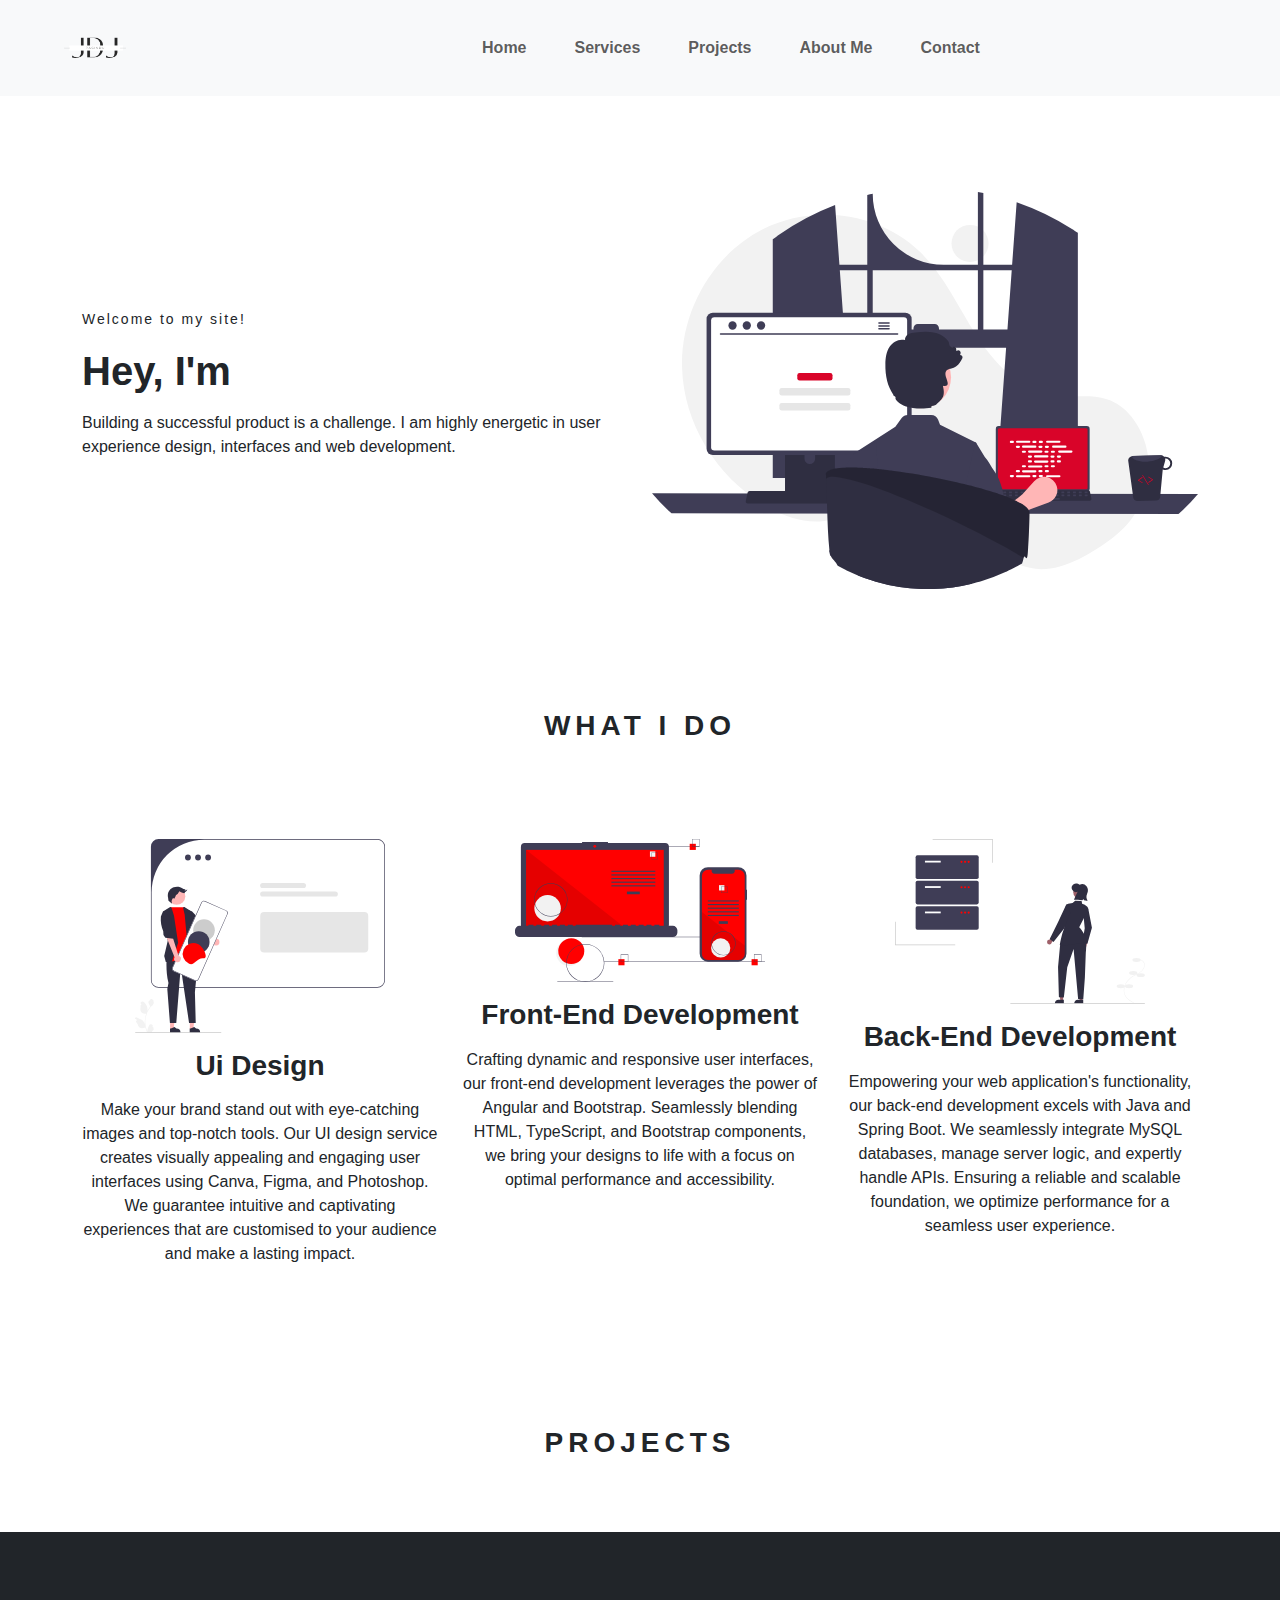
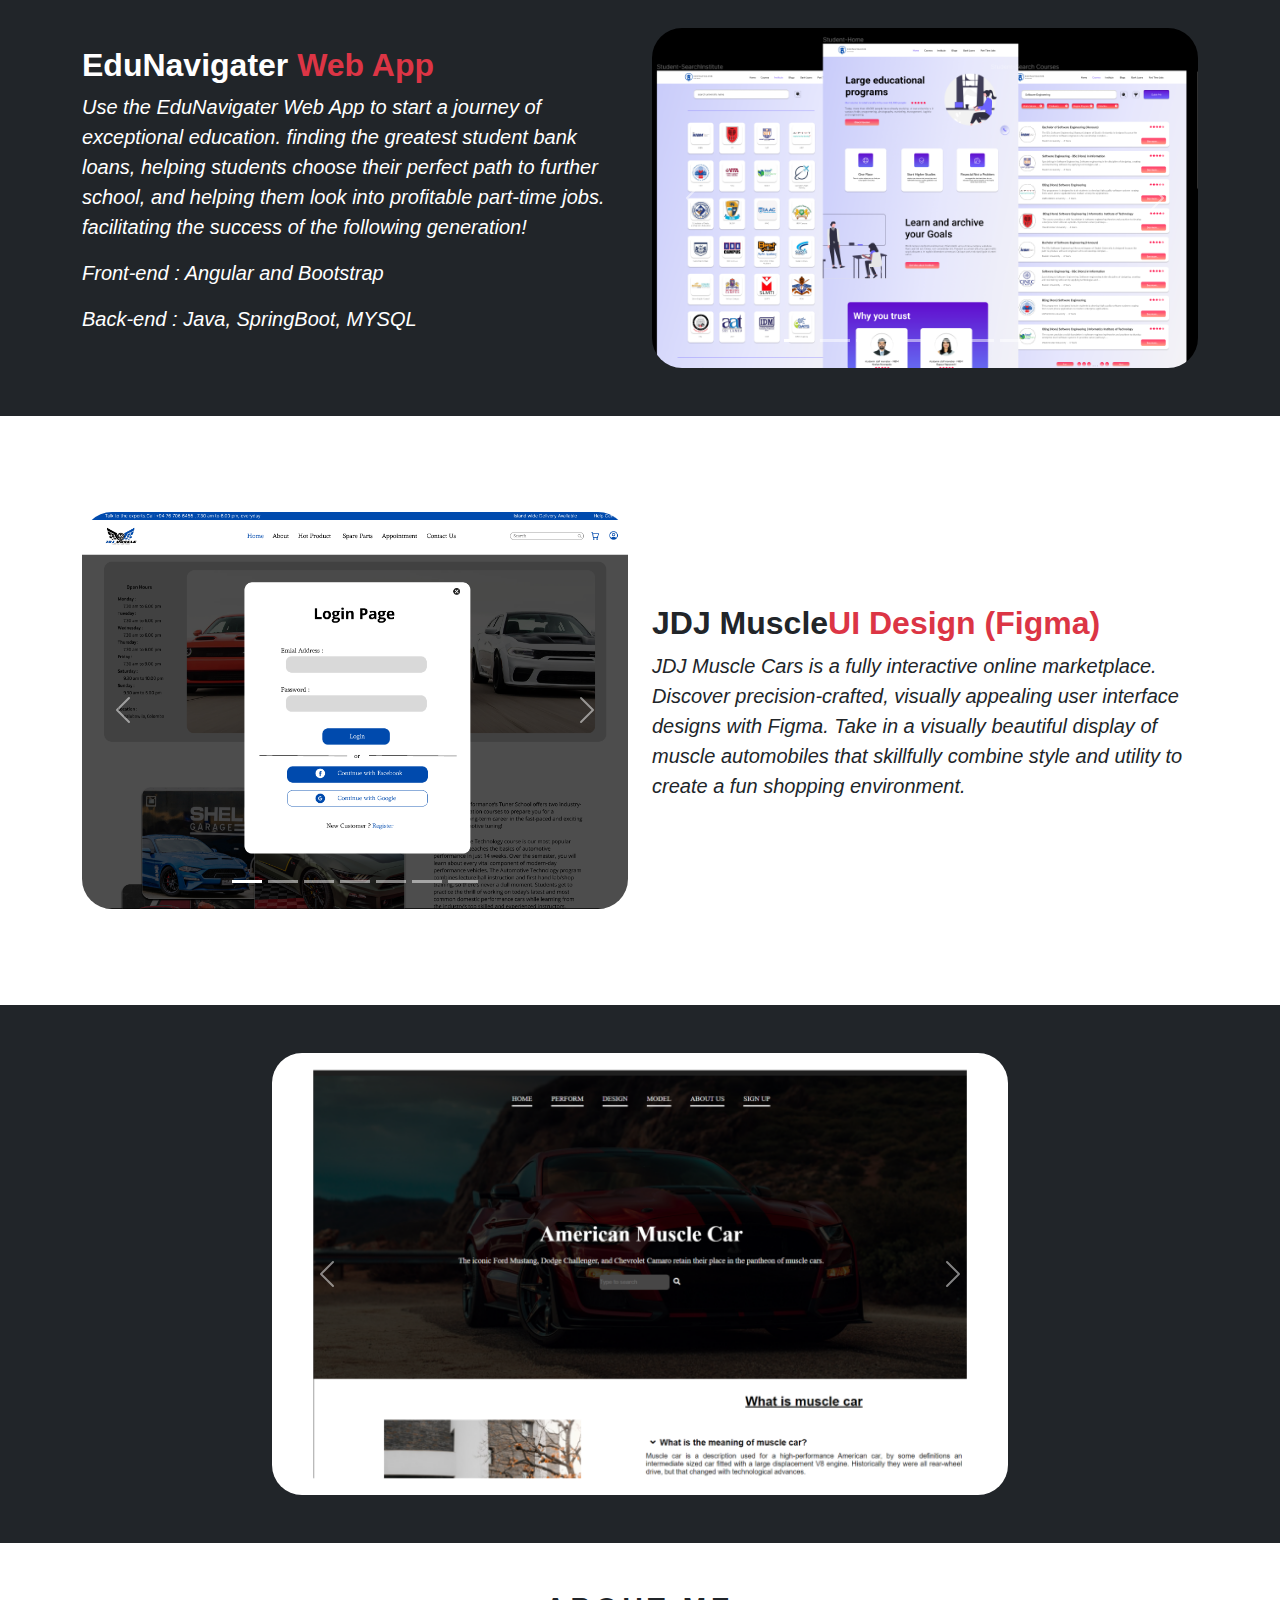
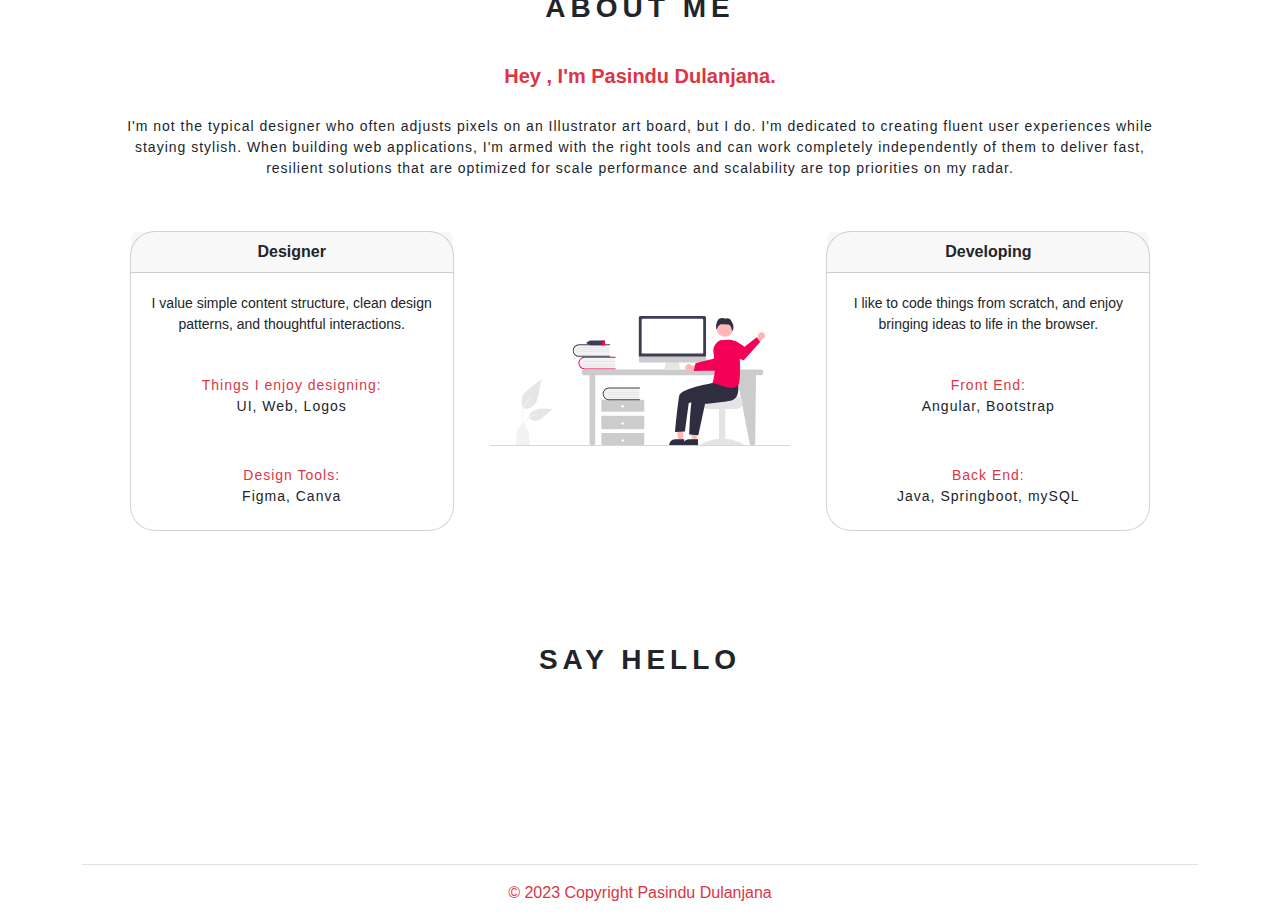
==== index.html @ f7eb2114 "New Update 2024" ====
<!DOCTYPE html>
<html lang="en">

<head>
    <meta charset="UTF-8">
    <meta name="viewport" content="width=device-width, initial-scale=1.0">
    <title>Pasindu JDJ</title>
    <link rel="shortcut icon" href="assets/images/logo.png" type="x-icon">

    <link rel="stylesheet" href="https://pro.fontawesome.com/releases/v5.10.0/css/all.css"
        integrity="sha384-AYmEC3Yw5cVb3ZcuHtOA93w35dYTsvhLPVnYs9eStHfGJvOvKxVfELGroGkvsg+p" crossorigin="anonymous" />
    <link rel="stylesheet" href="bootstrap/css/bootstrap.css">
    <link rel="stylesheet" href="bootstrap/css/font-awsome.css">
    <link rel="stylesheet" href="style.css">
    <script src="bootstrap/js/bootstrap.bundle.js" async></script>
    <link rel="preconnect" href="https://fonts.googleapis.com">
    <link rel="preconnect" href="https://fonts.gstatic.com" crossorigin>
    <link href="https://fonts.googleapis.com/css2?family=Maven+Pro:wght@400;700&display=swap" rel="stylesheet">
    <style>
        body {
            font-family: 'Maven', sans-serif;
        }
    </style>
</head>

<body>
    <!-- NavBar -->
    <nav class="navbar navbar-expand-lg bg-light sticky-top">
        <div class="container-fluid">
            <a class="navbar-brand" href="index.html"><img src="assets/images/logo (2).png" width="70px"
                    class="img-fluid mx-5"></a>
            <button class="navbar-toggler" type="button" data-bs-toggle="collapse" data-bs-target="#navbarNav"
                aria-controls="navbarNav" aria-expanded="false" aria-label="Toggle navigation">
                <span class="navbar-toggler-icon"></span>
            </button>
            <div class="collapse navbar-collapse" id="navbarNav">
                <ul class="navbar-nav mx-auto">
                    <li class="nav-item mx-3">
                        <a href="#home" class="nav-link fw-bold">Home</a>
                    </li>
                    <li class="nav-item mx-3">
                        <a href="#services" class="nav-link fw-bold">Services</a>
                    </li>
                    <li class="nav-item mx-3">
                        <a href="#projects" class="nav-link fw-bold">Projects</a>
                    </li>
                    <li class="nav-item mx-3">
                        <a href="#aboutme" class="nav-link fw-bold">About Me</a>
                    </li>
                    <li class="nav-item mx-3">
                        <a href="#contact" class="nav-link fw-bold">Contact</a>
                    </li>
                </ul>
            </div>
        </div>
    </nav>



    <!-- home -->
    <section class="d-flex align-items-center justify-content-center my-4" id="home">

        <div class="container mt-5">
            <div class="row">
                <div class="col-lg-6 col-md-4 d-flex align-items-center justify-content-center">
                    <div class="about-text">
                        <small class="small-text" style="letter-spacing: 2px;">Welcome to <span class="mobile-block">my
                                site!</span></small>
                        <h1 class="animated animated-text my-3">
                            <span class="mr-2 fw-bolder">Hey, I'm</span>
                            <div class="animated-info">
                                <span class="animated-item fw-bolder" style="letter-spacing: 4px;">Pasindu</span>
                                <span class="animated-item fw-bolder" style="letter-spacing: 4px;">Full - Stack</span>
                                <span class="animated-item fw-bolder" style="letter-spacing: 4px;">Developer</span>
                            </div>
                        </h1>
                        <p>Building a successful product is a challenge. I am highly energetic in user experience
                            design, interfaces and web development.
                        </p>
                    </div>
                </div>

                <div class="col-lg-6 col-md-4 my-4">
                    <div class="about-image svg">
                        <img src="assets/svg/programmer .svg" class="img-fluid" alt="svg image">
                    </div>
                </div>
            </div>
        </div>

    </section>

    <!-- Services -->
    <section class="d-flex align-items-center justify-content-center my-5" id="services">
        <div class="specials p-5" id="specials">
            <div class="container">
                <div class="grid">
                    <div class="row">
                        <div class="col-12 text-center">
                            <h3 class="fw-bold mb-4" style="letter-spacing: 5px;">WHAT I DO</h3>
                        </div>
                    </div>
                    <div class="row mt-5">
                        <div class="col-md-4 text-center my-4">
                            <img src="assets/svg/ui.svg" class="img-fluid" alt="svg image" width="250">
                            <p class="h3 dance-font fw-bold m-3">Ui Design</p>
                            <p class="text-sm ">Make your brand stand out with eye-catching images and top-notch tools.
                                Our UI design service creates visually appealing and engaging user interfaces using
                                Canva, Figma, and Photoshop. We guarantee intuitive and captivating experiences that are
                                customised to your audience and make a lasting impact.</p>
                        </div>
                        <div class="col-md-4 text-center my-4">
                            <img src="assets/svg/front-end.svg" class="img-fluid" alt="svg image" width="250">
                            <p class="h3 dance-font fw-bold m-3">Front-End Development</p>
                            <p class="text-sm ">Crafting dynamic and responsive user interfaces, our front-end
                                development leverages the power of Angular and Bootstrap. Seamlessly blending HTML,
                                TypeScript, and Bootstrap components, we bring your designs to life with a focus on
                                optimal performance and accessibility.</p>
                        </div>
                        <div class="col-md-4 text-center my-4">
                            <img src="assets/svg/back-end.svg" class="img-fluid" alt="svg image" width="250">
                            <p class="h3 dance-font fw-bold m-3">Back-End Development</p>
                            <p class="text-sm ">Empowering your web application's functionality, our back-end
                                development excels with Java and Spring Boot. We seamlessly integrate MySQL databases,
                                manage server logic, and expertly handle APIs. Ensuring a reliable and scalable
                                foundation, we optimize performance for a seamless user experience.</p>
                        </div>
                    </div>
                </div>
            </div>
        </div>
    </section>

    <!-- Project -->
    <section id="projects">
        <div class="row">s
            <div class="col-12 text-center">
                <h3 class="fw-bold mb-4" style="letter-spacing: 5px;">PROJECTS</h3>
            </div>
        </div>

        <div class="menu-1 bg-dark mt-5 p-5" id="menus">
            <div class="container">
                <div class="grid">
                    <div class="row text-white align-items-center mt-5">
                        <div class="col-md-6">
                            <p class="h2 dance-font fw-bold">EduNavigater <span class="text-danger">Web App</span></p>
                            <p class="lead fst-italic">Use the EduNavigater Web App to start a journey of exceptional
                                education. finding the greatest student bank loans, helping students choose their
                                perfect path to further school, and helping them look into profitable part-time jobs.
                                facilitating the success of the following generation!</p>
                            <p class="lead fst-italic">Front-end : Angular and Bootstrap</p>
                            <p class="lead fst-italic">Back-end : Java, SpringBoot, MYSQL</p>
                        </div>
                        <div class="col-md-6">
                            <div id="carouselExampleIndicators-p" class="carousel slide">
                                <div class="carousel-indicators">
                                    <button type="button" data-bs-target="#carouselExampleIndicators-p"
                                        data-bs-slide-to="0" class="active" aria-current="true"
                                        aria-label="Slide 1"></button>
                                    <button type="button" data-bs-target="#carouselExampleIndicators-p"
                                        data-bs-slide-to="1" aria-label="Slide 2"></button>
                                    <button type="button" data-bs-target="#carouselExampleIndicators-p"
                                        data-bs-slide-to="2" aria-label="Slide 3"></button>
                                    <button type="button" data-bs-target="#carouselExampleIndicators-p"
                                        data-bs-slide-to="3" aria-label="Slide 4"></button>
                                    <button type="button" data-bs-target="#carouselExampleIndicators-p"
                                        data-bs-slide-to="4" aria-label="Slide 5"></button>
                                    <button type="button" data-bs-target="#carouselExampleIndicators-p"
                                        data-bs-slide-to="5" aria-label="Slide 6"></button>
                                    <button type="button" data-bs-target="#carouselExampleIndicators-p"
                                        data-bs-slide-to="6" aria-label="Slide 7"></button>
                                    <button type="button" data-bs-target="#carouselExampleIndicators-p"
                                        data-bs-slide-to="7" aria-label="Slide 8"></button>
                                </div>
                                <div class="carousel-inner">
                                    <div class="carousel-item active">
                                        <img src="assets/images/p1-01.png" class="d-block w-100" alt="project 01 image">
                                    </div>
                                    <div class="carousel-item">
                                        <img src="assets/images/p1-02.png" class="d-block w-100" alt="project 01 image">
                                    </div>
                                    <div class="carousel-item">
                                        <img src="assets/images/p1-03.png" class="d-block w-100" alt="project 01 image">
                                    </div>
                                    <div class="carousel-item">
                                        <img src="assets/images/p1-04.png" class="d-block w-100" alt="project 01 image">
                                    </div>
                                    <div class="carousel-item">
                                        <img src="assets/images/p1-05.png" class="d-block w-100" alt="project 01 image">
                                    </div>
                                    <div class="carousel-item">
                                        <img src="assets/images/p1-06.png" class="d-block w-100" alt="project 01 image">
                                    </div>
                                    <div class="carousel-item">
                                        <img src="assets/images/p1-07.png" class="d-block w-100" alt="project 01 image">
                                    </div>
                                    <div class="carousel-item">
                                        <img src="assets/images/p1-08.png" class="d-block w-100" alt="project 01 image">
                                    </div>
                                </div>
                                <button class="carousel-control-prev" type="button"
                                    data-bs-target="#carouselExampleIndicators-p" data-bs-slide="prev">
                                    <span class="carousel-control-prev-icon" aria-hidden="true"></span>
                                    <span class="visually-hidden">Previous</span>
                                </button>
                                <button class="carousel-control-next" type="button"
                                    data-bs-target="#carouselExampleIndicators-p" data-bs-slide="next">
                                    <span class="carousel-control-next-icon" aria-hidden="true"></span>
                                    <span class="visually-hidden">Next</span>
                                </button>
                            </div>
                        </div>
                    </div>
                </div>
            </div>
        </div>

        <div class="menu-2 bg-white p-5">
            <div class="container">
                <div class="grid">
                    <div class="row align-items-center">
                        <div class="col-md-6 my-5">
                            <div id="carouselExampleIndicators-f" class="carousel slide">
                                <div class="carousel-indicators">
                                    <button type="button" data-bs-target="#carouselExampleIndicators-f"
                                        data-bs-slide-to="0" class="active" aria-current="true"
                                        aria-label="Slide 1"></button>
                                    <button type="button" data-bs-target="#carouselExampleIndicators-f"
                                        data-bs-slide-to="1" aria-label="Slide 2"></button>
                                    <button type="button" data-bs-target="#carouselExampleIndicators-f"
                                        data-bs-slide-to="2" aria-label="Slide 3"></button>
                                    <button type="button" data-bs-target="#carouselExampleIndicators-f"
                                        data-bs-slide-to="3" aria-label="Slide 4"></button>
                                    <button type="button" data-bs-target="#carouselExampleIndicators-f"
                                        data-bs-slide-to="4" aria-label="Slide 5"></button>
                                    <button type="button" data-bs-target="#carouselExampleIndicators-f"
                                        data-bs-slide-to="5" aria-label="Slide 6"></button>
                                    <button type="button" data-bs-target="#carouselExampleIndicators-f"
                                        data-bs-slide-to="6" aria-label="Slide 7"></button>
                                </div>
                                <div class="carousel-inner">
                                    <div class="carousel-item active">
                                        <img src="assets/images/F1-01.png" class="d-block w-100" alt="project 02 image">
                                    </div>
                                    <div class="carousel-item">
                                        <img src="assets/images/F1-02.png" class="d-block w-100" alt="project 02 image">
                                    </div>
                                    <div class="carousel-item">
                                        <img src="assets/images/F1-03.png" class="d-block w-100" alt="project 02 image">
                                    </div>
                                    <div class="carousel-item">
                                        <img src="assets/images/F1-04.png" class="d-block w-100" alt="project 02 image">
                                    </div>
                                    <div class="carousel-item">
                                        <img src="assets/images/F1-05.png" class="d-block w-100" alt="project 02 image">
                                    </div>
                                    <div class="carousel-item">
                                        <img src="assets/images/F1-06.png" class="d-block w-100" alt="project 02 image">
                                    </div>
                                    <div class="carousel-item">
                                        <img src="assets/images/F1-07.png" class="d-block w-100" alt="project 02 image">
                                    </div>
                                </div>
                                <button class="carousel-control-prev" type="button"
                                    data-bs-target="#carouselExampleIndicators-f" data-bs-slide="prev">
                                    <span class="carousel-control-prev-icon" aria-hidden="true"></span>
                                    <span class="visually-hidden">Previous</span>
                                </button>
                                <button class="carousel-control-next" type="button"
                                    data-bs-target="#carouselExampleIndicators-f" data-bs-slide="next">
                                    <span class="carousel-control-next-icon" aria-hidden="true"></span>
                                    <span class="visually-hidden">Next</span>
                                </button>
                            </div>
                        </div>
                        <div class="col-md-6">
                            <p class="h2 dance-font fw-bold">JDJ Muscle<span class="text-danger">UI Design
                                    (Figma)</span></p>
                            <p class="lead fst-italic">JDJ Muscle Cars is a fully interactive online marketplace.
                                Discover precision-crafted, visually appealing user interface designs with Figma. Take
                                in a visually beautiful display of muscle automobiles that skillfully combine style and
                                utility to create a fun shopping environment.</p>
                        </div>
                    </div>
                </div>
            </div>
        </div>

        <div class="menu-3 bg-dark p-5">
            <div class="container">
                <div class="grid">
                    <div class="row text-white align-items-center">
                        <div class="col-md-8 mx-auto">
                            <div id="carouselExampleCaptions" class="carousel slide">
                                <div class="carousel-indicators">
                                    <button type="button" data-bs-target="#carouselExampleCaptions" data-bs-slide-to="0"
                                        class="active" aria-current="true" aria-label="Slide 1"></button>
                                    <button type="button" data-bs-target="#carouselExampleCaptions" data-bs-slide-to="1"
                                        aria-label="Slide 2"></button>
                                    <button type="button" data-bs-target="#carouselExampleCaptions" data-bs-slide-to="2"
                                        aria-label="Slide 3"></button>
                                </div>
                                <div class="carousel-inner">
                                    <div class="carousel-item active">
                                        <img src="assets/images/OP-01.png" class="d-block w-100" alt="SampleProject">
                                    </div>
                                    <div class="carousel-item">
                                        <img src="assets/images/OP-02.png" class="d-block w-100" alt="SampleProject">
                                    </div>
                                    <div class="carousel-item">
                                        <img src="assets/images/OP-03.png" class="d-block w-100" alt="SampleProject">
                                    </div>
                                </div>
                                <button class="carousel-control-prev" type="button"
                                    data-bs-target="#carouselExampleCaptions" data-bs-slide="prev">
                                    <span class="carousel-control-prev-icon" aria-hidden="true"></span>
                                    <span class="visually-hidden">Previous</span>
                                </button>
                                <button class="carousel-control-next" type="button"
                                    data-bs-target="#carouselExampleCaptions" data-bs-slide="next">
                                    <span class="carousel-control-next-icon" aria-hidden="true"></span>
                                    <span class="visually-hidden">Next</span>
                                </button>
                            </div>
                        </div>
                    </div>
                </div>
            </div>
        </div>
    </section>

    <!-- About me -->
    <section class="col-12 py-5 d-lg-flex justify-content-center align-items-center " id="aboutme">
        <div class="container">
            <div class="col-12 text-center">
                <h3 class="fw-bolder" style="letter-spacing: 5px;">ABOUT ME </h3>
            </div>
            <div class="row ">
                <div class="col-lg-11 text-center mx-auto col-12">
                    <div class="row mt-4">
                        <p class="h5 fw-bold mt-2 text-danger">Hey , I'm Pasindu Dulanjana.</p>
                    </div>
                    <div class="row mt-3">
                        <p class="form-control-sm text-left" style="letter-spacing: 1px;">I'm not the typical designer who often adjusts pixels on an
                            Illustrator art board, but I do. I'm dedicated to creating fluent user experiences while
                            staying stylish. When building web applications, I'm armed with the right tools and can work
                            completely independently of them to deliver fast, resilient solutions that are optimized for
                            scale performance and scalability are top priorities on my radar.</p>
                    </div>
                    <div class="row mt-3">

                        <!-- FIRST CARD -->
                        <div class="col-md-4 my-3">
                            <div class="card" style="border-radius: 25px; height: 300px;">
                                <div class="card-header fw-bold">Designer</div>
                                <p class="sub-title form-control-sm mt-3">I value simple content structure, clean design
                                    patterns, and thoughtful interactions.</p>
                                <div class="card-body">
                                    <p class="card-text form-control-sm" style="letter-spacing: 1px;"><span
                                            class="text-danger" style="letter-spacing: 1px;">Things I enjoy
                                            designing:</span><br>UI, Web, Logos</p>
                                    <br>
                                    <p class="card-text form-control-sm" style="letter-spacing: 1px;"><span
                                            class="text-danger" style="letter-spacing: 1px;">Design Tools:
                                        </span><br>Figma, Canva</p>
                                </div>
                            </div>
                        </div>

                        <!-- SECOND CARD -->
                        <div class="col-md-4 my-3">
                            <div class="box">
                                <img src="assets/svg/Hello.svg" alt="" style="width: 300px; height: 300px;">
                            </div>
                        </div>

                        <!-- THIRD CARD -->
                        <div class="col-md-4 my-3">
                            <div class="card" style="border-radius: 25px; height: 300px;">
                                <div class="card-header fw-bold">Developing</div>
                                <p class="sub-title form-control-sm  mt-3">I like to code things from scratch, and enjoy
                                    bringing ideas to life in the browser.</p>
                                <div class="card-body">
                                    <p class="card-text form-control-sm" style="letter-spacing: 1px;"><span
                                            class="text-danger" style="letter-spacing: 1px;">Front End:</span>
                                        <br>Angular, Bootstrap
                                    </p>
                                    <br>
                                    <p class="card-text form-control-sm" style="letter-spacing: 1px;"><span
                                            class="text-danger" style="letter-spacing: 1px;">Back End: </span><br>
                                        Java, Springboot, mySQL</p>
                                </div>

                            </div>
                        </div>

                    </div>
                </div>
            </div>
        </div>

    </section>

    <!-- Contact US -->
    <section id="contact">
        <div class="container">
            <div class="grid m-5">
                <div class="row">
                    <div class="col-12 text-center">
                        <h3 class="fw-bolder" style="letter-spacing: 5px;">SAY HELLO </h3>
                    </div>
                </div>
                <section class="mt-5">
                    <div class="d-flex justify-content-around">
                        <a class="btn btn-link btn-floating btn-lg text-dark m-1"
                            href="https://www.instagram.com/j_d_j_pasindu" role="button" data-mdb-ripple-color="dark"><i
                                class="fab fa-instagram fa-2x"></i></a>
                        <a class="btn btn-link btn-floating btn-lg text-dark m-1" href="https://github.com/pasinduJDJ"
                            role="button" data-mdb-ripple-color="dark"><i class="fab fa-github fa-2x"></i></a>
                        <a class="btn btn-link btn-floating btn-lg text-dark m-1"
                            href="https://www.linkedin.com/in/pasindu-dulanajan-5543b81a3/" role="button"
                            data-mdb-ripple-color="dark"><i class="fab fa-linkedin fa-2x"></i></a>
                        <a class="btn btn-link btn-floating btn-lg text-dark m-1" href="pasindudulanjanarj@gmail.com"
                            role="button" data-mdb-ripple-color="dark"><i class="fa fa-envelope fa-2x"></i></a>
                    </div>
                </section>


            </div>
        </div>
    </section>


    <!-- footer -->
    <section class="container">
        <footer>
            <ul class="nav border-bottom pb-3 mb-3">
            </ul>
            <p class="text-center text-danger"> © 2023 Copyright Pasindu Dulanjana</p>
        </footer>
    </section>
</body>

</html>
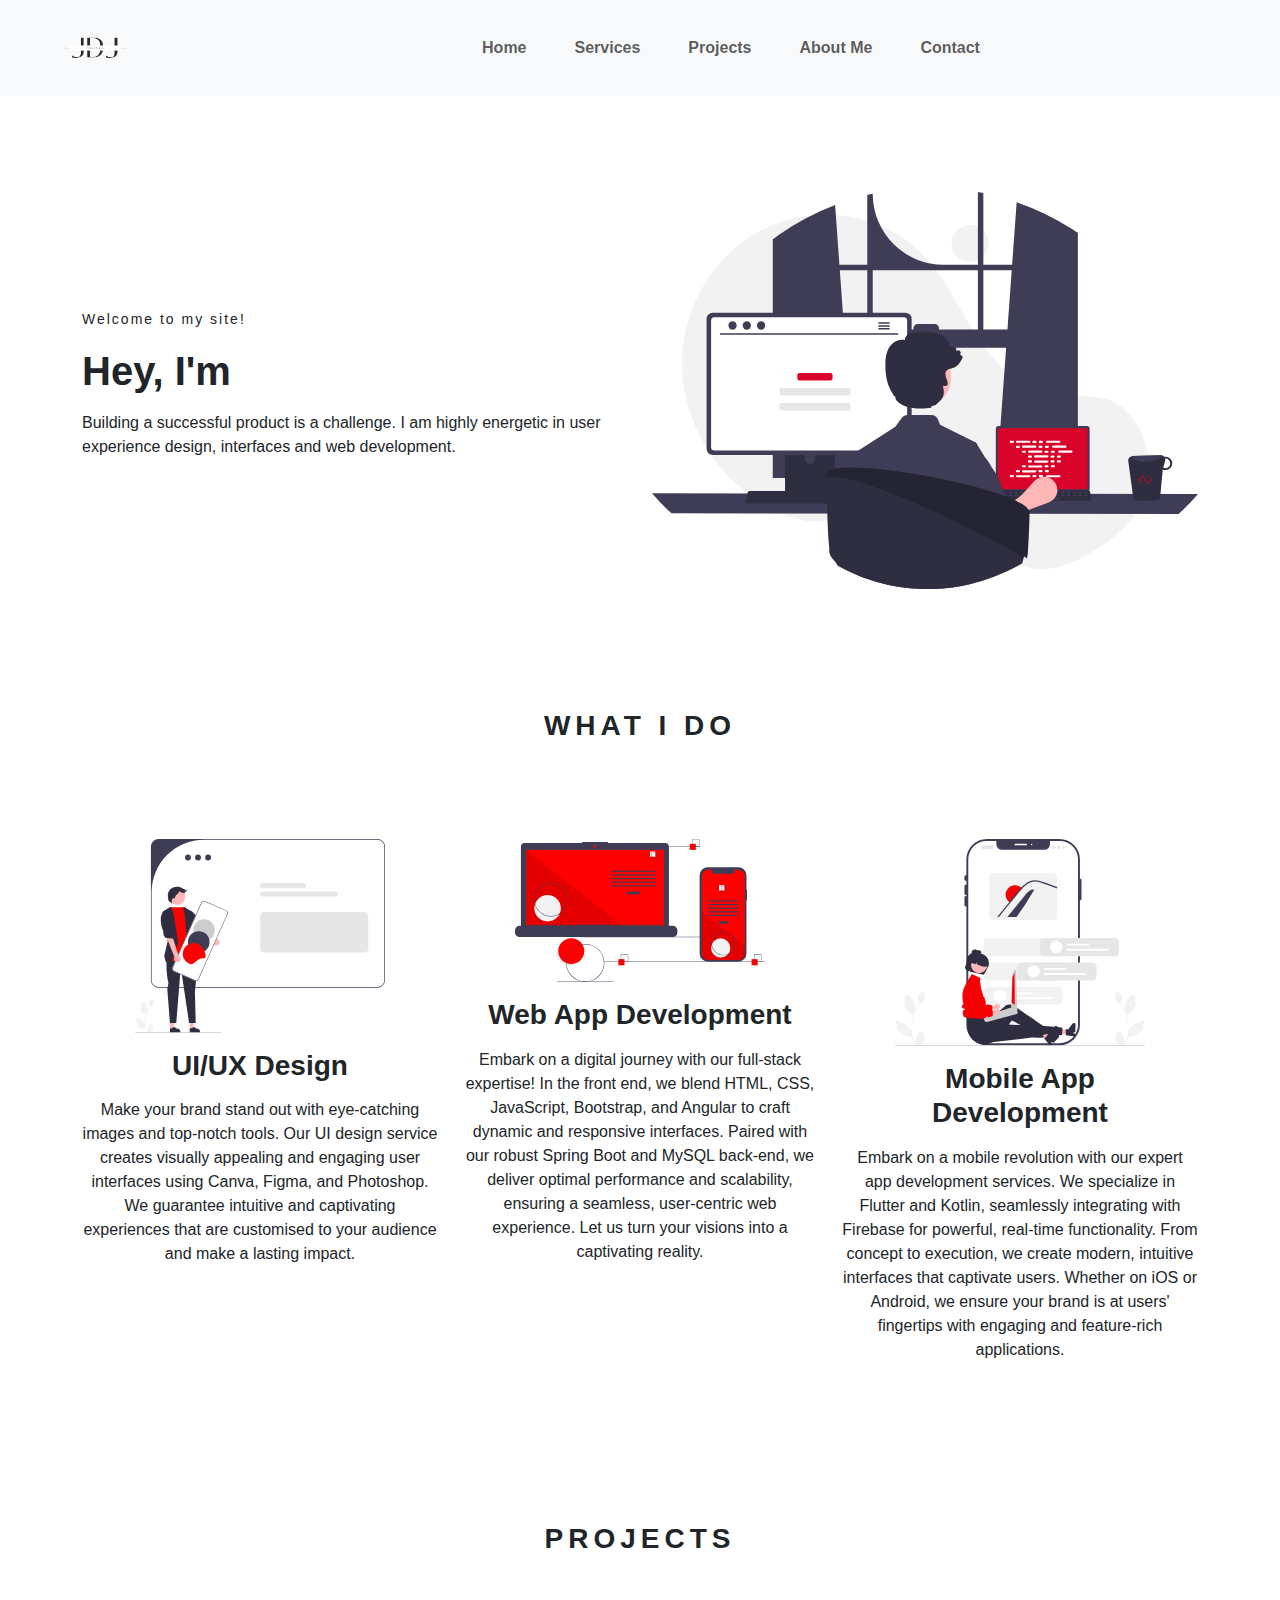
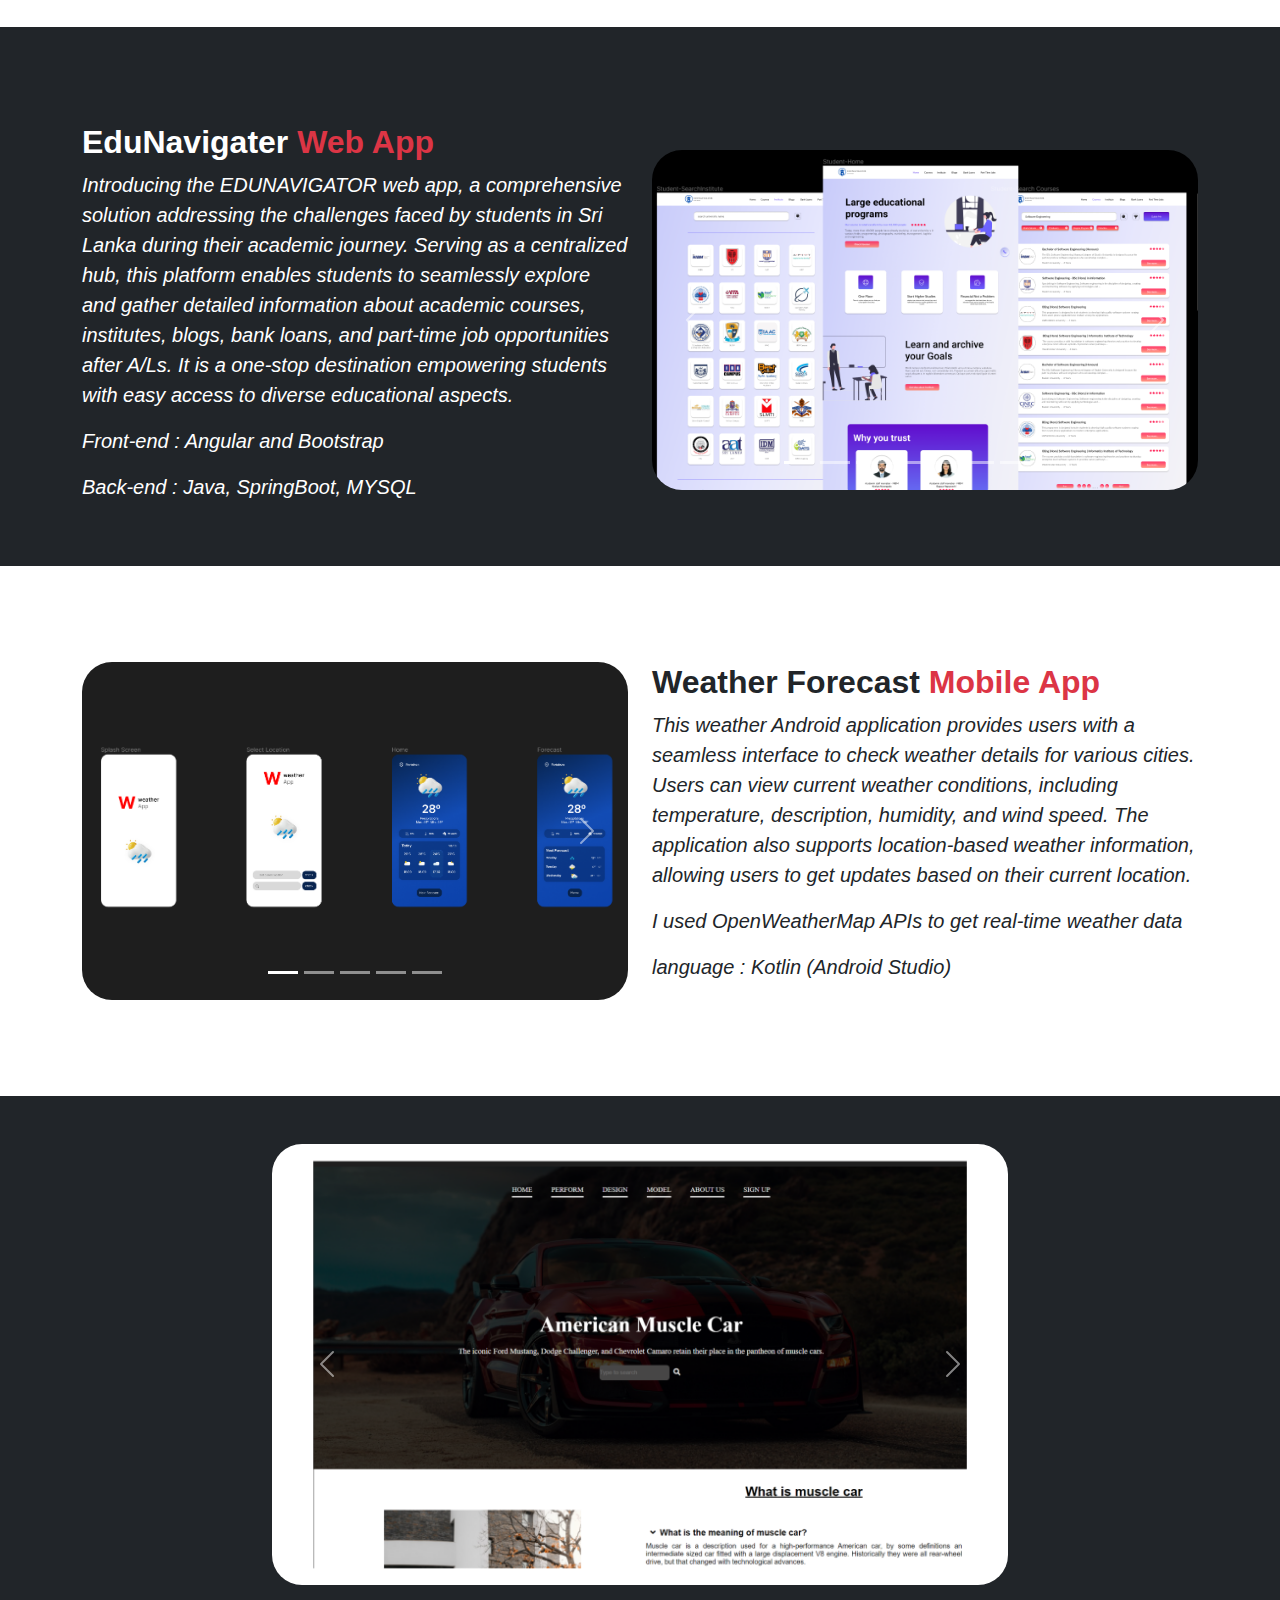
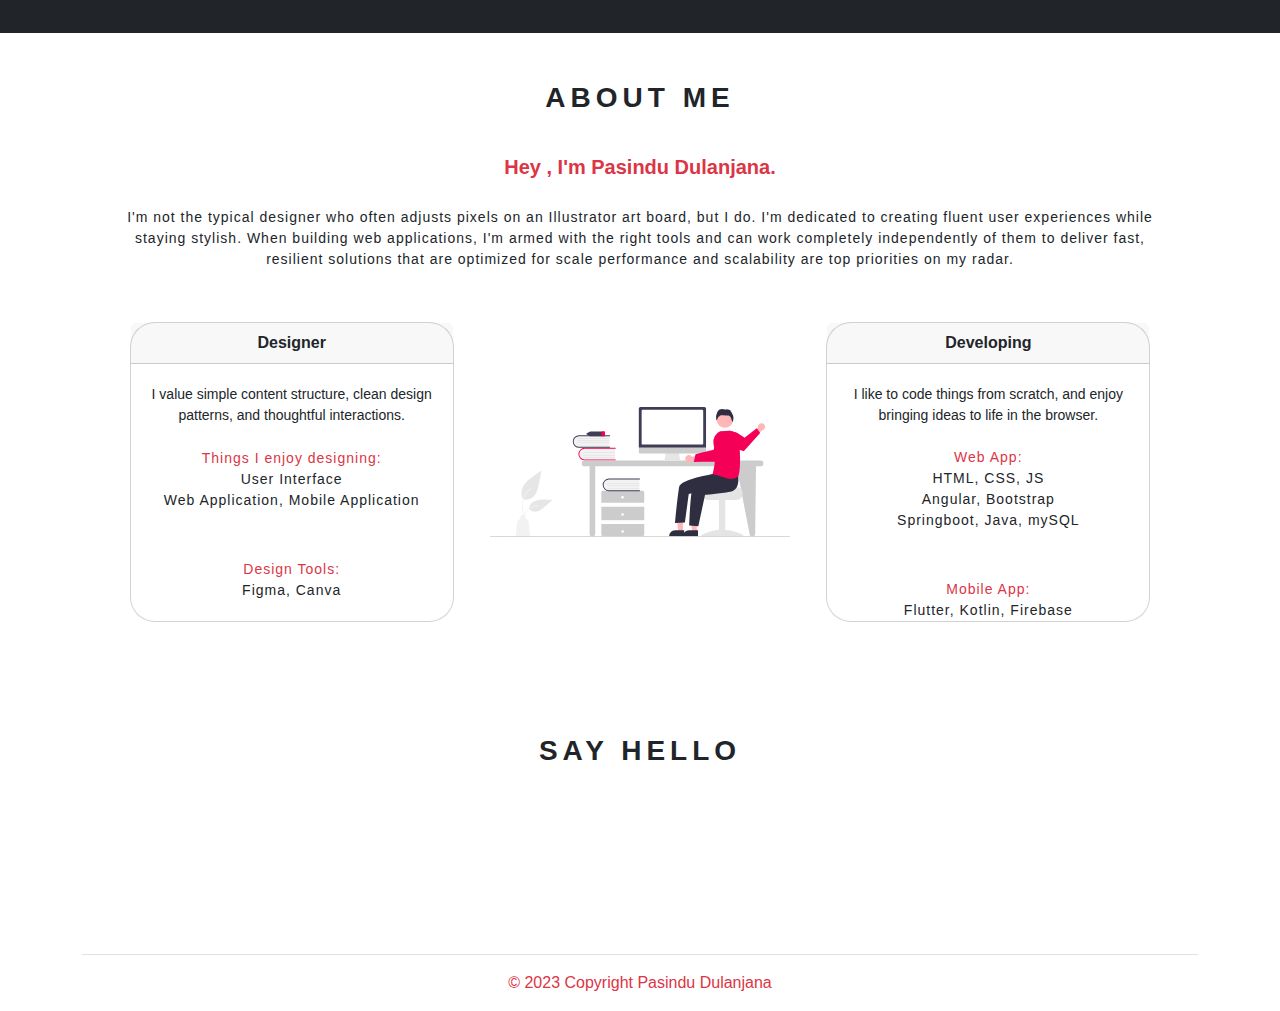
==== commit 390d90a7: "january update" ====
--- a/index.html
+++ b/index.html
@@ -70,7 +70,7 @@
                             <span class="mr-2 fw-bolder">Hey, I'm</span>
                             <div class="animated-info">
                                 <span class="animated-item fw-bolder" style="letter-spacing: 4px;">Pasindu</span>
-                                <span class="animated-item fw-bolder" style="letter-spacing: 4px;">Full - Stack</span>
+                                <span class="animated-item fw-bolder" style="letter-spacing: 4px;">Full-Stack</span>
                                 <span class="animated-item fw-bolder" style="letter-spacing: 4px;">Developer</span>
                             </div>
                         </h1>
@@ -103,7 +103,7 @@
                     <div class="row mt-5">
                         <div class="col-md-4 text-center my-4">
                             <img src="assets/svg/ui.svg" class="img-fluid" alt="svg image" width="250">
-                            <p class="h3 dance-font fw-bold m-3">Ui Design</p>
+                            <p class="h3 dance-font fw-bold m-3">UI/UX Design</p>
                             <p class="text-sm ">Make your brand stand out with eye-catching images and top-notch tools.
                                 Our UI design service creates visually appealing and engaging user interfaces using
                                 Canva, Figma, and Photoshop. We guarantee intuitive and captivating experiences that are
@@ -111,19 +111,21 @@
                         </div>
                         <div class="col-md-4 text-center my-4">
                             <img src="assets/svg/front-end.svg" class="img-fluid" alt="svg image" width="250">
-                            <p class="h3 dance-font fw-bold m-3">Front-End Development</p>
-                            <p class="text-sm ">Crafting dynamic and responsive user interfaces, our front-end
-                                development leverages the power of Angular and Bootstrap. Seamlessly blending HTML,
-                                TypeScript, and Bootstrap components, we bring your designs to life with a focus on
-                                optimal performance and accessibility.</p>
+                            <p class="h3 dance-font fw-bold m-3">Web App Development</p>
+                            <p class="text-sm ">Embark on a digital journey with our full-stack expertise! In the front
+                                end, we blend HTML, CSS, JavaScript, Bootstrap, and Angular to craft dynamic and
+                                responsive interfaces. Paired with our robust Spring Boot and MySQL back-end, we deliver
+                                optimal performance and scalability, ensuring a seamless, user-centric web experience.
+                                Let us turn your visions into a captivating reality.</p>
                         </div>
                         <div class="col-md-4 text-center my-4">
-                            <img src="assets/svg/back-end.svg" class="img-fluid" alt="svg image" width="250">
-                            <p class="h3 dance-font fw-bold m-3">Back-End Development</p>
-                            <p class="text-sm ">Empowering your web application's functionality, our back-end
-                                development excels with Java and Spring Boot. We seamlessly integrate MySQL databases,
-                                manage server logic, and expertly handle APIs. Ensuring a reliable and scalable
-                                foundation, we optimize performance for a seamless user experience.</p>
+                            <img src="assets/svg/mobileapp.svg" class="img-fluid" alt="svg image" width="250">
+                            <p class="h3 dance-font fw-bold m-3">Mobile App Development</p>
+                            <p class="text-sm ">Embark on a mobile revolution with our expert app development services.
+                                We specialize in Flutter and Kotlin, seamlessly integrating with Firebase for powerful,
+                                real-time functionality. From concept to execution, we create modern, intuitive
+                                interfaces that captivate users. Whether on iOS or Android, we ensure your brand is at
+                                users' fingertips with engaging and feature-rich applications.</p>
                         </div>
                     </div>
                 </div>
@@ -145,10 +147,12 @@
                     <div class="row text-white align-items-center mt-5">
                         <div class="col-md-6">
                             <p class="h2 dance-font fw-bold">EduNavigater <span class="text-danger">Web App</span></p>
-                            <p class="lead fst-italic">Use the EduNavigater Web App to start a journey of exceptional
-                                education. finding the greatest student bank loans, helping students choose their
-                                perfect path to further school, and helping them look into profitable part-time jobs.
-                                facilitating the success of the following generation!</p>
+                            <p class="lead fst-italic">Introducing the EDUNAVIGATOR web app, a comprehensive solution
+                                addressing the challenges faced by students in Sri Lanka during their academic journey.
+                                Serving as a centralized hub, this platform enables students to seamlessly explore and
+                                gather detailed information about academic courses, institutes, blogs, bank loans, and
+                                part-time job opportunities after A/Ls. It is a one-stop destination empowering students
+                                with easy access to diverse educational aspects.</p>
                             <p class="lead fst-italic">Front-end : Angular and Bootstrap</p>
                             <p class="lead fst-italic">Back-end : Java, SpringBoot, MYSQL</p>
                         </div>
@@ -234,32 +238,22 @@
                                         data-bs-slide-to="3" aria-label="Slide 4"></button>
                                     <button type="button" data-bs-target="#carouselExampleIndicators-f"
                                         data-bs-slide-to="4" aria-label="Slide 5"></button>
-                                    <button type="button" data-bs-target="#carouselExampleIndicators-f"
-                                        data-bs-slide-to="5" aria-label="Slide 6"></button>
-                                    <button type="button" data-bs-target="#carouselExampleIndicators-f"
-                                        data-bs-slide-to="6" aria-label="Slide 7"></button>
                                 </div>
                                 <div class="carousel-inner">
                                     <div class="carousel-item active">
-                                        <img src="assets/images/F1-01.png" class="d-block w-100" alt="project 02 image">
-                                    </div>
-                                    <div class="carousel-item">
-                                        <img src="assets/images/F1-02.png" class="d-block w-100" alt="project 02 image">
-                                    </div>
-                                    <div class="carousel-item">
-                                        <img src="assets/images/F1-03.png" class="d-block w-100" alt="project 02 image">
-                                    </div>
-                                    <div class="carousel-item">
-                                        <img src="assets/images/F1-04.png" class="d-block w-100" alt="project 02 image">
-                                    </div>
-                                    <div class="carousel-item">
-                                        <img src="assets/images/F1-05.png" class="d-block w-100" alt="project 02 image">
-                                    </div>
-                                    <div class="carousel-item">
-                                        <img src="assets/images/F1-06.png" class="d-block w-100" alt="project 02 image">
-                                    </div>
-                                    <div class="carousel-item">
-                                        <img src="assets/images/F1-07.png" class="d-block w-100" alt="project 02 image">
+                                        <img src="assets/images/p2-01.png" class="d-block w-100" alt="project 02 image">
+                                    </div>
+                                    <div class="carousel-item">
+                                        <img src="assets/images/p2-02.png" class="d-block w-100" alt="project 02 image">
+                                    </div>
+                                    <div class="carousel-item">
+                                        <img src="assets/images/p2-03.png" class="d-block w-100" alt="project 02 image">
+                                    </div>
+                                    <div class="carousel-item">
+                                        <img src="assets/images/p2-04.png" class="d-block w-100" alt="project 02 image">
+                                    </div>
+                                    <div class="carousel-item">
+                                        <img src="assets/images/p2-05.png" class="d-block w-100" alt="project 02 image">
                                     </div>
                                 </div>
                                 <button class="carousel-control-prev" type="button"
@@ -275,12 +269,15 @@
                             </div>
                         </div>
                         <div class="col-md-6">
-                            <p class="h2 dance-font fw-bold">JDJ Muscle<span class="text-danger">UI Design
-                                    (Figma)</span></p>
-                            <p class="lead fst-italic">JDJ Muscle Cars is a fully interactive online marketplace.
-                                Discover precision-crafted, visually appealing user interface designs with Figma. Take
-                                in a visually beautiful display of muscle automobiles that skillfully combine style and
-                                utility to create a fun shopping environment.</p>
+                            <p class="h2 dance-font fw-bold">Weather Forecast<span class="text-danger"> Mobile
+                                    App</span></p>
+                            <p class="lead fst-italic">This weather Android application provides users with a seamless
+                                interface to check weather details for various cities. Users can view current weather
+                                conditions, including temperature, description, humidity, and wind speed. The
+                                application also supports location-based weather information, allowing users to get
+                                updates based on their current location. </p>
+                            <p class="lead fst-italic">I used OpenWeatherMap APIs to get real-time weather data</p>
+                            <p class="lead fst-italic">language : Kotlin (Android Studio)</p>
                         </div>
                     </div>
                 </div>
@@ -309,7 +306,7 @@
                                         <img src="assets/images/OP-02.png" class="d-block w-100" alt="SampleProject">
                                     </div>
                                     <div class="carousel-item">
-                                        <img src="assets/images/OP-03.png" class="d-block w-100" alt="SampleProject">
+                                        <img src="assets/images/p3-01.png" class="d-block w-100" alt="SampleProject">
                                     </div>
                                 </div>
                                 <button class="carousel-control-prev" type="button"
@@ -342,7 +339,8 @@
                         <p class="h5 fw-bold mt-2 text-danger">Hey , I'm Pasindu Dulanjana.</p>
                     </div>
                     <div class="row mt-3">
-                        <p class="form-control-sm text-left" style="letter-spacing: 1px;">I'm not the typical designer who often adjusts pixels on an
+                        <p class="form-control-sm text-left" style="letter-spacing: 1px;">I'm not the typical designer
+                            who often adjusts pixels on an
                             Illustrator art board, but I do. I'm dedicated to creating fluent user experiences while
                             staying stylish. When building web applications, I'm armed with the right tools and can work
                             completely independently of them to deliver fast, resilient solutions that are optimized for
@@ -359,7 +357,10 @@
                                 <div class="card-body">
                                     <p class="card-text form-control-sm" style="letter-spacing: 1px;"><span
                                             class="text-danger" style="letter-spacing: 1px;">Things I enjoy
-                                            designing:</span><br>UI, Web, Logos</p>
+                                            designing:</span>
+                                            <br>User Interface
+                                            <br>Web Application, Mobile Application
+                                    </p>
                                     <br>
                                     <p class="card-text form-control-sm" style="letter-spacing: 1px;"><span
                                             class="text-danger" style="letter-spacing: 1px;">Design Tools:
@@ -383,13 +384,16 @@
                                     bringing ideas to life in the browser.</p>
                                 <div class="card-body">
                                     <p class="card-text form-control-sm" style="letter-spacing: 1px;"><span
-                                            class="text-danger" style="letter-spacing: 1px;">Front End:</span>
+                                            class="text-danger" style="letter-spacing: 1px;">Web App:</span>
+                                        <br>HTML, CSS, JS
                                         <br>Angular, Bootstrap
+                                        <br>Springboot, Java, mySQL
                                     </p>
                                     <br>
                                     <p class="card-text form-control-sm" style="letter-spacing: 1px;"><span
-                                            class="text-danger" style="letter-spacing: 1px;">Back End: </span><br>
-                                        Java, Springboot, mySQL</p>
+                                            class="text-danger" style="letter-spacing: 1px;">Mobile App: </span><br>
+                                        Flutter, Kotlin, Firebase
+                                    </p>
                                 </div>
 
                             </div>
@@ -421,8 +425,9 @@
                         <a class="btn btn-link btn-floating btn-lg text-dark m-1"
                             href="https://www.linkedin.com/in/pasindu-dulanajan-5543b81a3/" role="button"
                             data-mdb-ripple-color="dark"><i class="fab fa-linkedin fa-2x"></i></a>
-                        <a class="btn btn-link btn-floating btn-lg text-dark m-1" href="pasindudulanjanarj@gmail.com"
-                            role="button" data-mdb-ripple-color="dark"><i class="fa fa-envelope fa-2x"></i></a>
+                        <a class="btn btn-link btn-floating btn-lg text-dark m-1"
+                            href="mailto:pasindudulanjanarj@gmail.com" role="button" data-mdb-ripple-color="dark"><i
+                                class="fa fa-envelope fa-2x"></i></a>
                     </div>
                 </section>
 
--- a/style.css
+++ b/style.css
@@ -12,7 +12,7 @@
   display: inline-block;
   vertical-align: top;
   margin-top: 5px;
-  min-width: 260px;
+  min-width: 300px;
   position: relative;
 }
 
@@ -37,6 +37,12 @@
 }
 .animated-item:nth-child(3n + 3) {
   animation-delay: 4s;
+}
+.animated-item:nth-child(4n + 4) {
+  animation-delay: 6s;
+}
+.animated-item:nth-child(5n + 5) {
+  animation-delay: 8s;
 }
 @keyframes BottomTotop {
   0% {
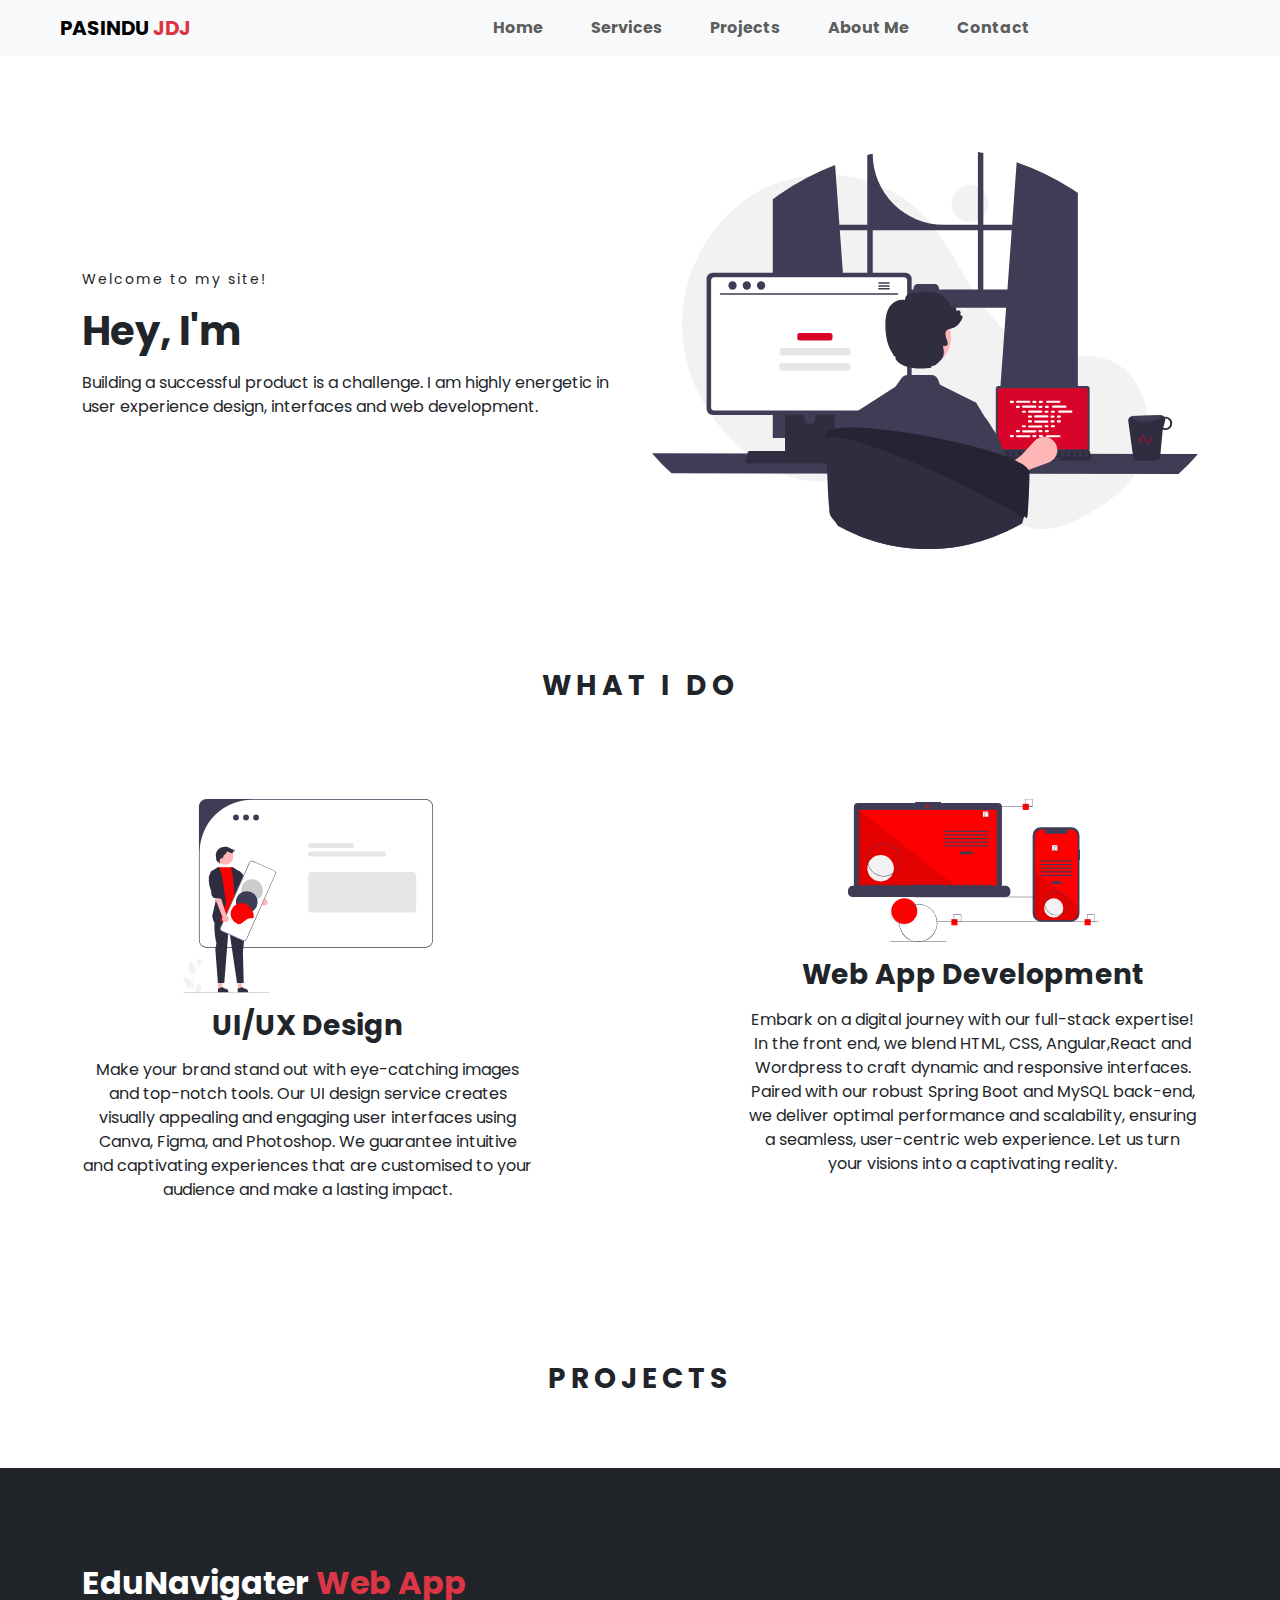
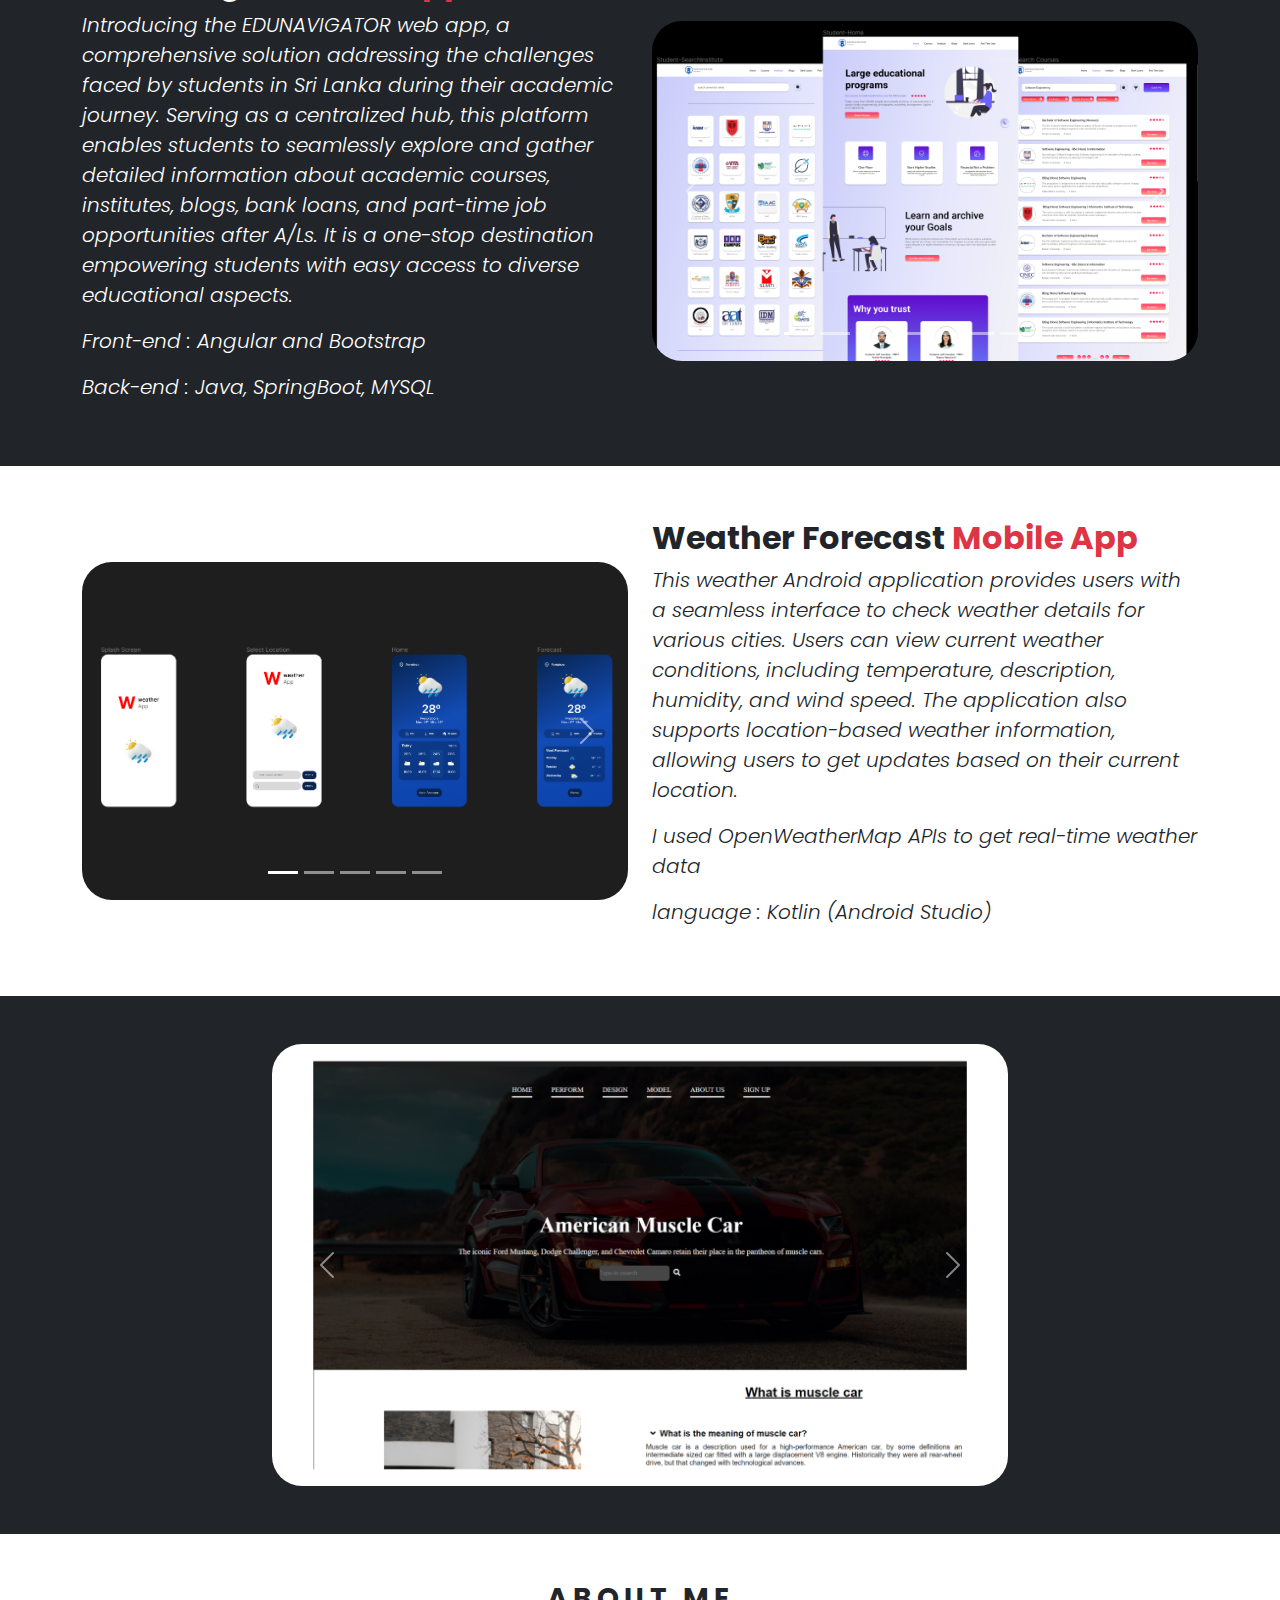
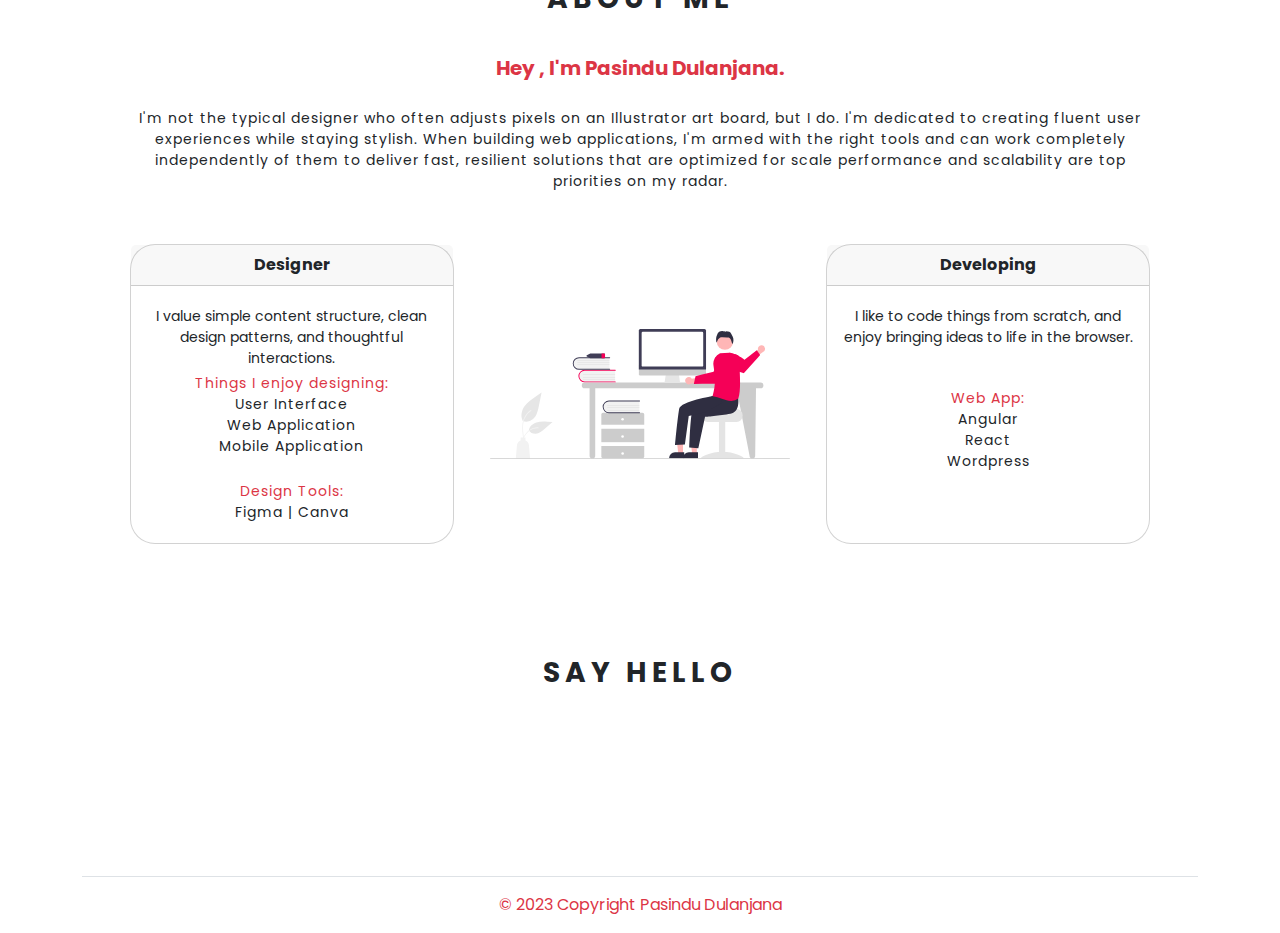
==== commit a7a8c67b: "Services Page Updated" ====
--- a/index.html
+++ b/index.html
@@ -16,9 +16,14 @@
     <link rel="preconnect" href="https://fonts.googleapis.com">
     <link rel="preconnect" href="https://fonts.gstatic.com" crossorigin>
     <link href="https://fonts.googleapis.com/css2?family=Maven+Pro:wght@400;700&display=swap" rel="stylesheet">
+    <link rel="preconnect" href="https://fonts.googleapis.com">
+    <link rel="preconnect" href="https://fonts.gstatic.com" crossorigin>
+    <link
+        href="https://fonts.googleapis.com/css2?family=Poppins:ital,wght@0,100;0,200;0,300;0,400;0,500;0,600;0,700;0,800;0,900;1,100;1,200;1,300;1,400;1,500;1,600;1,700;1,800;1,900&display=swap"
+        rel="stylesheet">
     <style>
         body {
-            font-family: 'Maven', sans-serif;
+            font-family: 'poppins', sans-serif;
         }
     </style>
 </head>
@@ -27,8 +32,10 @@
     <!-- NavBar -->
     <nav class="navbar navbar-expand-lg bg-light sticky-top">
         <div class="container-fluid">
-            <a class="navbar-brand" href="index.html"><img src="assets/images/logo (2).png" width="70px"
-                    class="img-fluid mx-5"></a>
+            <a class="navbar-brand" href="index.html">
+                <!-- <img src="assets/images/logo (2).png" width="70px" class="img-fluid mx-5"> -->
+                <b class="mx-5">PASINDU <span class="text-danger">JDJ</span></b>
+            </a>
             <button class="navbar-toggler" type="button" data-bs-toggle="collapse" data-bs-target="#navbarNav"
                 aria-controls="navbarNav" aria-expanded="false" aria-label="Toggle navigation">
                 <span class="navbar-toggler-icon"></span>
@@ -94,14 +101,14 @@
     <section class="d-flex align-items-center justify-content-center my-5" id="services">
         <div class="specials p-5" id="specials">
             <div class="container">
-                <div class="grid">
+                <div class="col">
                     <div class="row">
                         <div class="col-12 text-center">
                             <h3 class="fw-bold mb-4" style="letter-spacing: 5px;">WHAT I DO</h3>
                         </div>
                     </div>
-                    <div class="row mt-5">
-                        <div class="col-md-4 text-center my-4">
+                    <div class="row mt-5 justify-content-between">
+                        <div class="col-12 col-md-6 col-lg-5 text-center my-4">
                             <img src="assets/svg/ui.svg" class="img-fluid" alt="svg image" width="250">
                             <p class="h3 dance-font fw-bold m-3">UI/UX Design</p>
                             <p class="text-sm ">Make your brand stand out with eye-catching images and top-notch tools.
@@ -109,23 +116,14 @@
                                 Canva, Figma, and Photoshop. We guarantee intuitive and captivating experiences that are
                                 customised to your audience and make a lasting impact.</p>
                         </div>
-                        <div class="col-md-4 text-center my-4">
+                        <div class="col-12 col-md-6 col-lg-5 text-center my-4">
                             <img src="assets/svg/front-end.svg" class="img-fluid" alt="svg image" width="250">
                             <p class="h3 dance-font fw-bold m-3">Web App Development</p>
                             <p class="text-sm ">Embark on a digital journey with our full-stack expertise! In the front
-                                end, we blend HTML, CSS, JavaScript, Bootstrap, and Angular to craft dynamic and
+                                end, we blend HTML, CSS, Angular,React and Wordpress to craft dynamic and
                                 responsive interfaces. Paired with our robust Spring Boot and MySQL back-end, we deliver
                                 optimal performance and scalability, ensuring a seamless, user-centric web experience.
                                 Let us turn your visions into a captivating reality.</p>
-                        </div>
-                        <div class="col-md-4 text-center my-4">
-                            <img src="assets/svg/mobileapp.svg" class="img-fluid" alt="svg image" width="250">
-                            <p class="h3 dance-font fw-bold m-3">Mobile App Development</p>
-                            <p class="text-sm ">Embark on a mobile revolution with our expert app development services.
-                                We specialize in Flutter and Kotlin, seamlessly integrating with Firebase for powerful,
-                                real-time functionality. From concept to execution, we create modern, intuitive
-                                interfaces that captivate users. Whether on iOS or Android, we ensure your brand is at
-                                users' fingertips with engaging and feature-rich applications.</p>
                         </div>
                     </div>
                 </div>
@@ -358,13 +356,13 @@
                                     <p class="card-text form-control-sm" style="letter-spacing: 1px;"><span
                                             class="text-danger" style="letter-spacing: 1px;">Things I enjoy
                                             designing:</span>
-                                            <br>User Interface
-                                            <br>Web Application, Mobile Application
+                                        <br>User Interface
+                                        <br>Web Application
+                                        <br>Mobile Application
                                     </p>
-                                    <br>
                                     <p class="card-text form-control-sm" style="letter-spacing: 1px;"><span
                                             class="text-danger" style="letter-spacing: 1px;">Design Tools:
-                                        </span><br>Figma, Canva</p>
+                                        </span><br>Figma | Canva</p>
                                 </div>
                             </div>
                         </div>
@@ -385,14 +383,9 @@
                                 <div class="card-body">
                                     <p class="card-text form-control-sm" style="letter-spacing: 1px;"><span
                                             class="text-danger" style="letter-spacing: 1px;">Web App:</span>
-                                        <br>HTML, CSS, JS
-                                        <br>Angular, Bootstrap
-                                        <br>Springboot, Java, mySQL
-                                    </p>
-                                    <br>
-                                    <p class="card-text form-control-sm" style="letter-spacing: 1px;"><span
-                                            class="text-danger" style="letter-spacing: 1px;">Mobile App: </span><br>
-                                        Flutter, Kotlin, Firebase
+                                        <br>Angular 
+                                        <br>React
+                                        <br>Wordpress
                                     </p>
                                 </div>
 
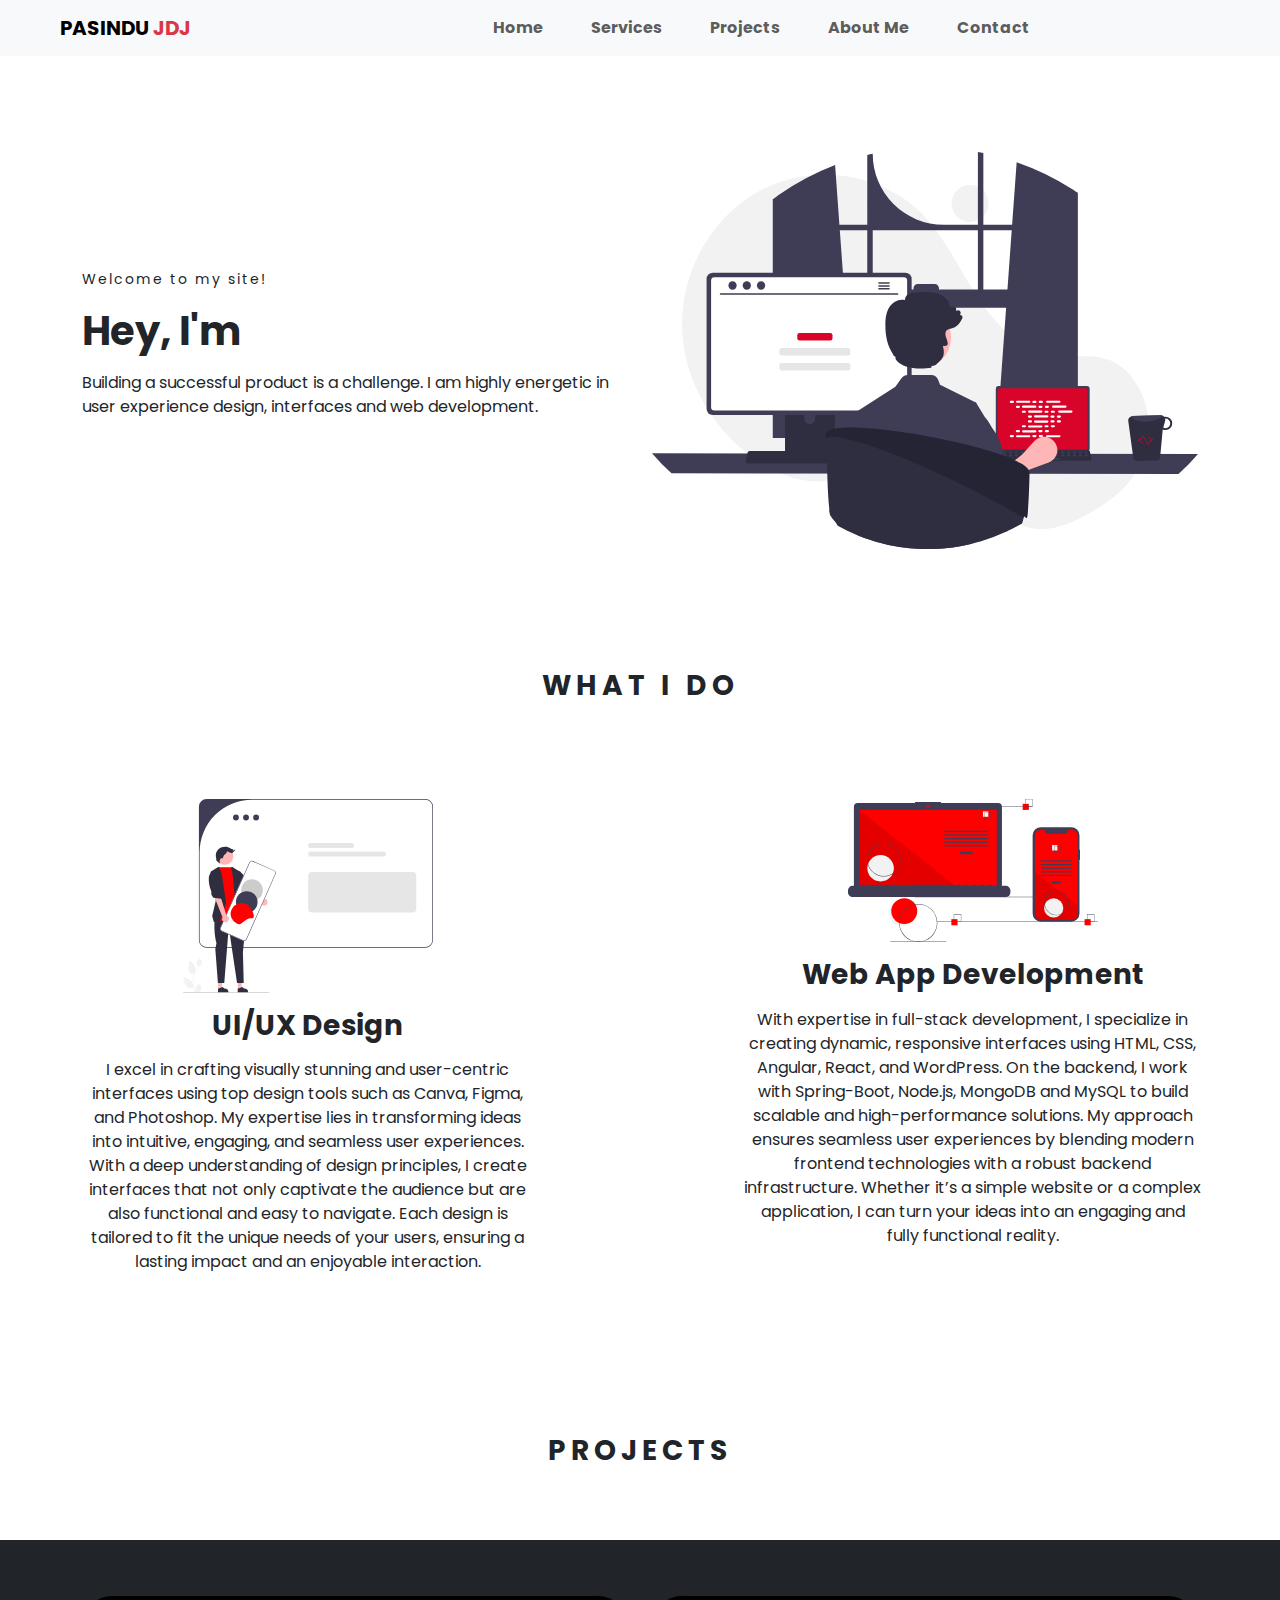
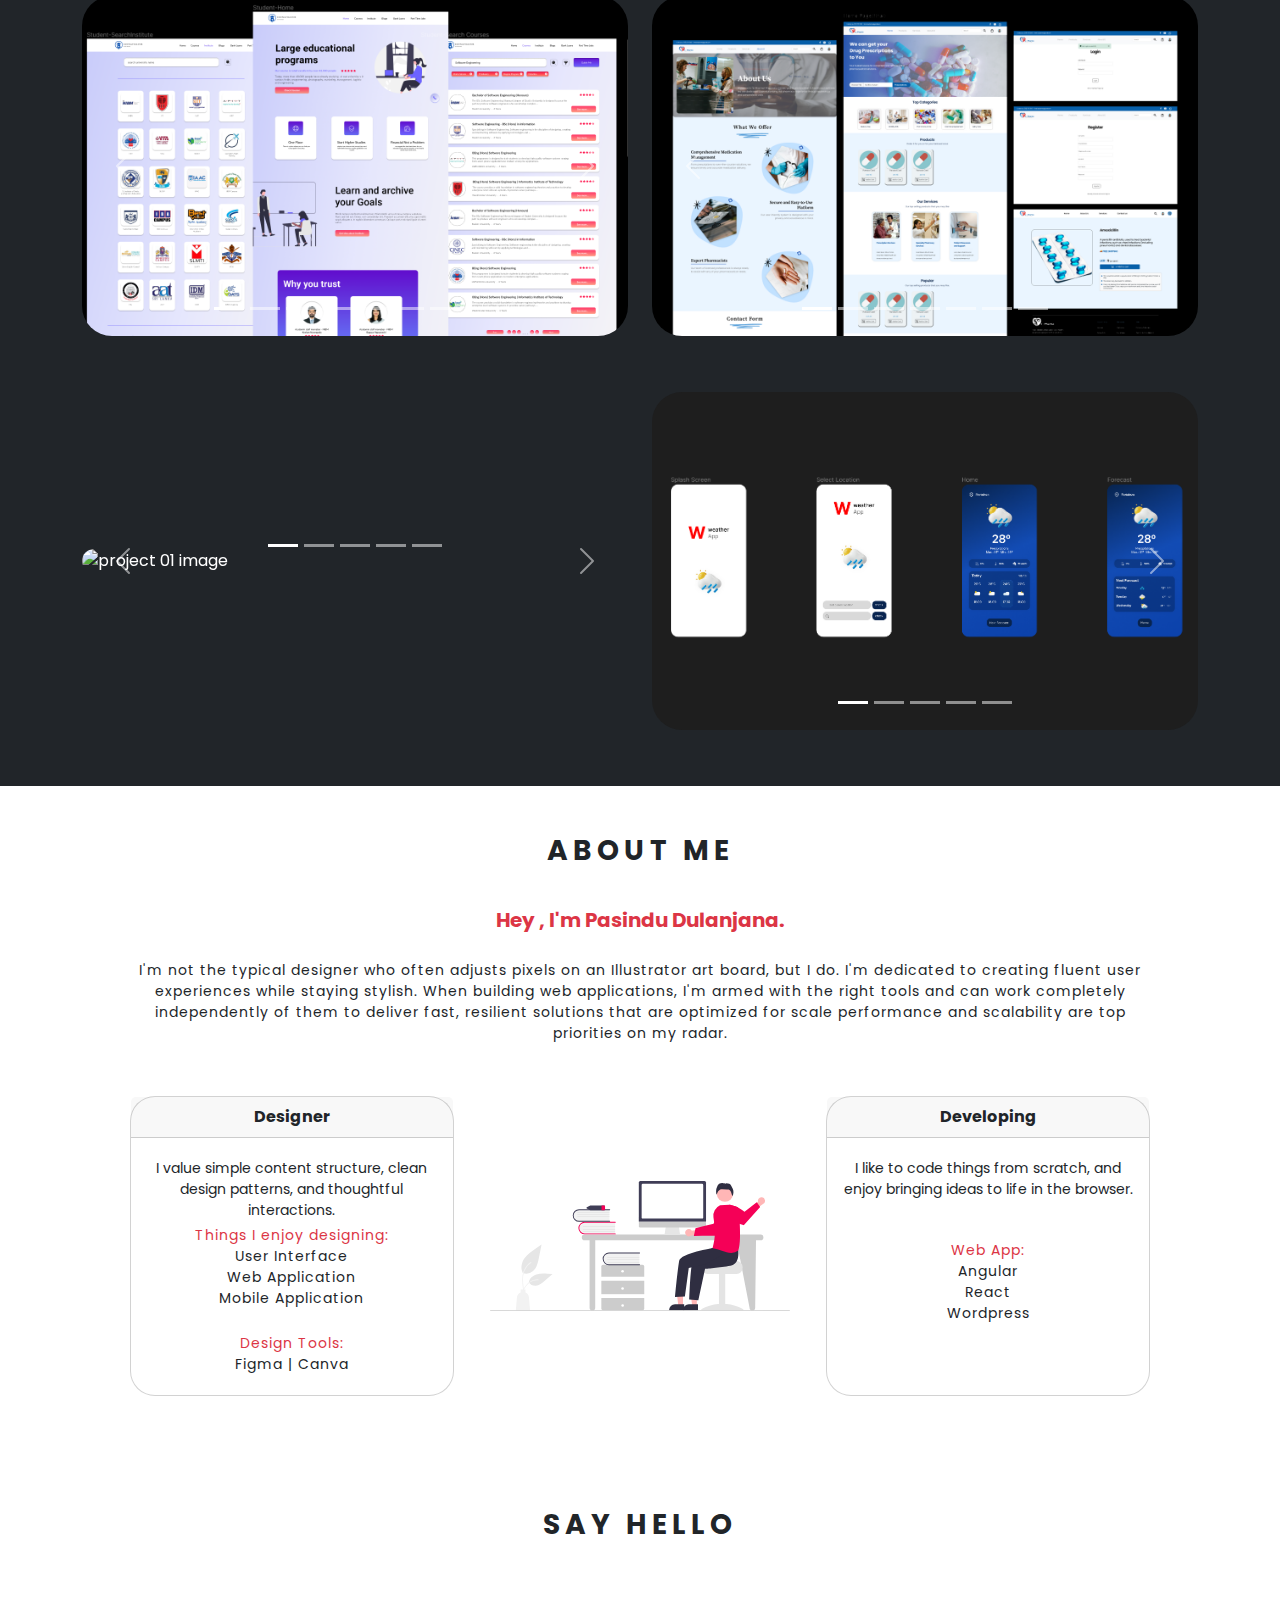
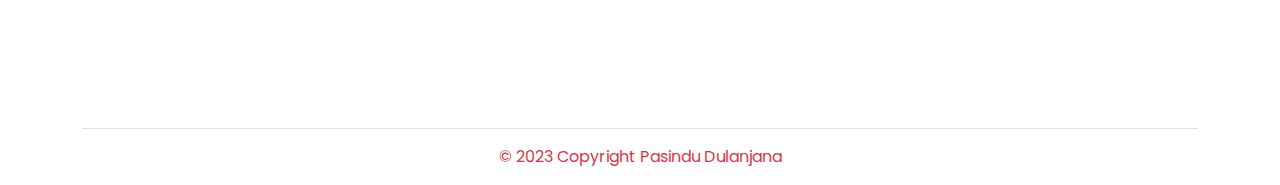
==== commit 4b356c03: "Update Project Details" ====
--- a/index.html
+++ b/index.html
@@ -108,22 +108,26 @@
                         </div>
                     </div>
                     <div class="row mt-5 justify-content-between">
-                        <div class="col-12 col-md-6 col-lg-5 text-center my-4">
+                        <div class="col-12 col-md-6 col-lg-5 text-center my-4 px-2">
                             <img src="assets/svg/ui.svg" class="img-fluid" alt="svg image" width="250">
                             <p class="h3 dance-font fw-bold m-3">UI/UX Design</p>
-                            <p class="text-sm ">Make your brand stand out with eye-catching images and top-notch tools.
-                                Our UI design service creates visually appealing and engaging user interfaces using
-                                Canva, Figma, and Photoshop. We guarantee intuitive and captivating experiences that are
-                                customised to your audience and make a lasting impact.</p>
-                        </div>
-                        <div class="col-12 col-md-6 col-lg-5 text-center my-4">
+                            <p class="text-sm ">I excel in crafting visually stunning and user-centric interfaces using
+                                top design tools such as Canva, Figma, and Photoshop. My expertise lies in transforming
+                                ideas into intuitive, engaging, and seamless user experiences. With a deep understanding
+                                of design principles, I create interfaces that not only captivate the audience but are
+                                also functional and easy to navigate. Each design is tailored to fit the unique needs of
+                                your users, ensuring a lasting impact and an enjoyable interaction.</p>
+                        </div>
+                        <div class="col-12 col-md-6 col-lg-5 text-center my-4 px-2">
                             <img src="assets/svg/front-end.svg" class="img-fluid" alt="svg image" width="250">
                             <p class="h3 dance-font fw-bold m-3">Web App Development</p>
-                            <p class="text-sm ">Embark on a digital journey with our full-stack expertise! In the front
-                                end, we blend HTML, CSS, Angular,React and Wordpress to craft dynamic and
-                                responsive interfaces. Paired with our robust Spring Boot and MySQL back-end, we deliver
-                                optimal performance and scalability, ensuring a seamless, user-centric web experience.
-                                Let us turn your visions into a captivating reality.</p>
+                            <p class="text-sm ">With expertise in full-stack development, I specialize in creating
+                                dynamic, responsive interfaces using HTML, CSS, Angular, React, and WordPress. On the
+                                backend, I work with Spring-Boot, Node.js, MongoDB and MySQL to build scalable and high-performance
+                                solutions. My approach ensures seamless user experiences by blending modern frontend
+                                technologies with a robust backend infrastructure. Whether it’s a simple website or a
+                                complex application, I can turn your ideas into an engaging and fully functional
+                                reality.</p>
                         </div>
                     </div>
                 </div>
@@ -141,188 +145,222 @@
 
         <div class="menu-1 bg-dark mt-5 p-5" id="menus">
             <div class="container">
-                <div class="grid">
-                    <div class="row text-white align-items-center mt-5">
-                        <div class="col-md-6">
-                            <p class="h2 dance-font fw-bold">EduNavigater <span class="text-danger">Web App</span></p>
-                            <p class="lead fst-italic">Introducing the EDUNAVIGATOR web app, a comprehensive solution
-                                addressing the challenges faced by students in Sri Lanka during their academic journey.
-                                Serving as a centralized hub, this platform enables students to seamlessly explore and
-                                gather detailed information about academic courses, institutes, blogs, bank loans, and
-                                part-time job opportunities after A/Ls. It is a one-stop destination empowering students
-                                with easy access to diverse educational aspects.</p>
-                            <p class="lead fst-italic">Front-end : Angular and Bootstrap</p>
-                            <p class="lead fst-italic">Back-end : Java, SpringBoot, MYSQL</p>
-                        </div>
-                        <div class="col-md-6">
-                            <div id="carouselExampleIndicators-p" class="carousel slide">
-                                <div class="carousel-indicators">
-                                    <button type="button" data-bs-target="#carouselExampleIndicators-p"
-                                        data-bs-slide-to="0" class="active" aria-current="true"
-                                        aria-label="Slide 1"></button>
-                                    <button type="button" data-bs-target="#carouselExampleIndicators-p"
-                                        data-bs-slide-to="1" aria-label="Slide 2"></button>
-                                    <button type="button" data-bs-target="#carouselExampleIndicators-p"
-                                        data-bs-slide-to="2" aria-label="Slide 3"></button>
-                                    <button type="button" data-bs-target="#carouselExampleIndicators-p"
-                                        data-bs-slide-to="3" aria-label="Slide 4"></button>
-                                    <button type="button" data-bs-target="#carouselExampleIndicators-p"
-                                        data-bs-slide-to="4" aria-label="Slide 5"></button>
-                                    <button type="button" data-bs-target="#carouselExampleIndicators-p"
-                                        data-bs-slide-to="5" aria-label="Slide 6"></button>
-                                    <button type="button" data-bs-target="#carouselExampleIndicators-p"
-                                        data-bs-slide-to="6" aria-label="Slide 7"></button>
-                                    <button type="button" data-bs-target="#carouselExampleIndicators-p"
-                                        data-bs-slide-to="7" aria-label="Slide 8"></button>
-                                </div>
-                                <div class="carousel-inner">
-                                    <div class="carousel-item active">
-                                        <img src="assets/images/p1-01.png" class="d-block w-100" alt="project 01 image">
-                                    </div>
-                                    <div class="carousel-item">
-                                        <img src="assets/images/p1-02.png" class="d-block w-100" alt="project 01 image">
-                                    </div>
-                                    <div class="carousel-item">
-                                        <img src="assets/images/p1-03.png" class="d-block w-100" alt="project 01 image">
-                                    </div>
-                                    <div class="carousel-item">
-                                        <img src="assets/images/p1-04.png" class="d-block w-100" alt="project 01 image">
-                                    </div>
-                                    <div class="carousel-item">
-                                        <img src="assets/images/p1-05.png" class="d-block w-100" alt="project 01 image">
-                                    </div>
-                                    <div class="carousel-item">
-                                        <img src="assets/images/p1-06.png" class="d-block w-100" alt="project 01 image">
-                                    </div>
-                                    <div class="carousel-item">
-                                        <img src="assets/images/p1-07.png" class="d-block w-100" alt="project 01 image">
-                                    </div>
-                                    <div class="carousel-item">
-                                        <img src="assets/images/p1-08.png" class="d-block w-100" alt="project 01 image">
-                                    </div>
-                                </div>
-                                <button class="carousel-control-prev" type="button"
-                                    data-bs-target="#carouselExampleIndicators-p" data-bs-slide="prev">
-                                    <span class="carousel-control-prev-icon" aria-hidden="true"></span>
-                                    <span class="visually-hidden">Previous</span>
-                                </button>
-                                <button class="carousel-control-next" type="button"
-                                    data-bs-target="#carouselExampleIndicators-p" data-bs-slide="next">
-                                    <span class="carousel-control-next-icon" aria-hidden="true"></span>
-                                    <span class="visually-hidden">Next</span>
-                                </button>
-                            </div>
-                        </div>
-                    </div>
-                </div>
-            </div>
-        </div>
-
-        <div class="menu-2 bg-white p-5">
-            <div class="container">
-                <div class="grid">
-                    <div class="row align-items-center">
-                        <div class="col-md-6 my-5">
-                            <div id="carouselExampleIndicators-f" class="carousel slide">
-                                <div class="carousel-indicators">
-                                    <button type="button" data-bs-target="#carouselExampleIndicators-f"
-                                        data-bs-slide-to="0" class="active" aria-current="true"
-                                        aria-label="Slide 1"></button>
-                                    <button type="button" data-bs-target="#carouselExampleIndicators-f"
-                                        data-bs-slide-to="1" aria-label="Slide 2"></button>
-                                    <button type="button" data-bs-target="#carouselExampleIndicators-f"
-                                        data-bs-slide-to="2" aria-label="Slide 3"></button>
-                                    <button type="button" data-bs-target="#carouselExampleIndicators-f"
-                                        data-bs-slide-to="3" aria-label="Slide 4"></button>
-                                    <button type="button" data-bs-target="#carouselExampleIndicators-f"
-                                        data-bs-slide-to="4" aria-label="Slide 5"></button>
-                                </div>
-                                <div class="carousel-inner">
-                                    <div class="carousel-item active">
-                                        <img src="assets/images/p2-01.png" class="d-block w-100" alt="project 02 image">
-                                    </div>
-                                    <div class="carousel-item">
-                                        <img src="assets/images/p2-02.png" class="d-block w-100" alt="project 02 image">
-                                    </div>
-                                    <div class="carousel-item">
-                                        <img src="assets/images/p2-03.png" class="d-block w-100" alt="project 02 image">
-                                    </div>
-                                    <div class="carousel-item">
-                                        <img src="assets/images/p2-04.png" class="d-block w-100" alt="project 02 image">
-                                    </div>
-                                    <div class="carousel-item">
-                                        <img src="assets/images/p2-05.png" class="d-block w-100" alt="project 02 image">
-                                    </div>
-                                </div>
-                                <button class="carousel-control-prev" type="button"
-                                    data-bs-target="#carouselExampleIndicators-f" data-bs-slide="prev">
-                                    <span class="carousel-control-prev-icon" aria-hidden="true"></span>
-                                    <span class="visually-hidden">Previous</span>
-                                </button>
-                                <button class="carousel-control-next" type="button"
-                                    data-bs-target="#carouselExampleIndicators-f" data-bs-slide="next">
-                                    <span class="carousel-control-next-icon" aria-hidden="true"></span>
-                                    <span class="visually-hidden">Next</span>
-                                </button>
-                            </div>
-                        </div>
-                        <div class="col-md-6">
-                            <p class="h2 dance-font fw-bold">Weather Forecast<span class="text-danger"> Mobile
-                                    App</span></p>
-                            <p class="lead fst-italic">This weather Android application provides users with a seamless
-                                interface to check weather details for various cities. Users can view current weather
-                                conditions, including temperature, description, humidity, and wind speed. The
-                                application also supports location-based weather information, allowing users to get
-                                updates based on their current location. </p>
-                            <p class="lead fst-italic">I used OpenWeatherMap APIs to get real-time weather data</p>
-                            <p class="lead fst-italic">language : Kotlin (Android Studio)</p>
-                        </div>
-                    </div>
-                </div>
-            </div>
-        </div>
-
-        <div class="menu-3 bg-dark p-5">
-            <div class="container">
-                <div class="grid">
-                    <div class="row text-white align-items-center">
-                        <div class="col-md-8 mx-auto">
-                            <div id="carouselExampleCaptions" class="carousel slide">
-                                <div class="carousel-indicators">
-                                    <button type="button" data-bs-target="#carouselExampleCaptions" data-bs-slide-to="0"
-                                        class="active" aria-current="true" aria-label="Slide 1"></button>
-                                    <button type="button" data-bs-target="#carouselExampleCaptions" data-bs-slide-to="1"
-                                        aria-label="Slide 2"></button>
-                                    <button type="button" data-bs-target="#carouselExampleCaptions" data-bs-slide-to="2"
-                                        aria-label="Slide 3"></button>
-                                </div>
-                                <div class="carousel-inner">
-                                    <div class="carousel-item active">
-                                        <img src="assets/images/OP-01.png" class="d-block w-100" alt="SampleProject">
-                                    </div>
-                                    <div class="carousel-item">
-                                        <img src="assets/images/OP-02.png" class="d-block w-100" alt="SampleProject">
-                                    </div>
-                                    <div class="carousel-item">
-                                        <img src="assets/images/p3-01.png" class="d-block w-100" alt="SampleProject">
-                                    </div>
-                                </div>
-                                <button class="carousel-control-prev" type="button"
-                                    data-bs-target="#carouselExampleCaptions" data-bs-slide="prev">
-                                    <span class="carousel-control-prev-icon" aria-hidden="true"></span>
-                                    <span class="visually-hidden">Previous</span>
-                                </button>
-                                <button class="carousel-control-next" type="button"
-                                    data-bs-target="#carouselExampleCaptions" data-bs-slide="next">
-                                    <span class="carousel-control-next-icon" aria-hidden="true"></span>
-                                    <span class="visually-hidden">Next</span>
-                                </button>
-                            </div>
-                        </div>
-                    </div>
-                </div>
-            </div>
-        </div>
+                <div class="row text-white align-items-center ">
+
+
+                    <div class="col-12 col-md-5 col-lg-6 my-2">
+                        <div id="carouselExampleIndicators-p" class="carousel slide">
+                            <div class="carousel-indicators">
+                                <button type="button" data-bs-target="#carouselExampleIndicators-p" data-bs-slide-to="0"
+                                    class="active" aria-current="true" aria-label="Slide 1"></button>
+                                <button type="button" data-bs-target="#carouselExampleIndicators-p" data-bs-slide-to="1"
+                                    aria-label="Slide 2"></button>
+                                <button type="button" data-bs-target="#carouselExampleIndicators-p" data-bs-slide-to="2"
+                                    aria-label="Slide 3"></button>
+                                <button type="button" data-bs-target="#carouselExampleIndicators-p" data-bs-slide-to="3"
+                                    aria-label="Slide 4"></button>
+                                <button type="button" data-bs-target="#carouselExampleIndicators-p" data-bs-slide-to="4"
+                                    aria-label="Slide 5"></button>
+                                <button type="button" data-bs-target="#carouselExampleIndicators-p" data-bs-slide-to="5"
+                                    aria-label="Slide 6"></button>
+                                <button type="button" data-bs-target="#carouselExampleIndicators-p" data-bs-slide-to="6"
+                                    aria-label="Slide 7"></button>
+                                <button type="button" data-bs-target="#carouselExampleIndicators-p" data-bs-slide-to="7"
+                                    aria-label="Slide 8"></button>
+                            </div>
+                            <div class="carousel-inner">
+                                <div class="carousel-item active">
+                                    <img src="assets/images/p1-01.png" class="d-block w-100" alt="project 01 image">
+                                </div>
+                                <div class="carousel-item">
+                                    <img src="assets/images/p1-02.png" class="d-block w-100" alt="project 01 image">
+                                </div>
+                                <div class="carousel-item">
+                                    <img src="assets/images/p1-03.png" class="d-block w-100" alt="project 01 image">
+                                </div>
+                                <div class="carousel-item">
+                                    <img src="assets/images/p1-04.png" class="d-block w-100" alt="project 01 image">
+                                </div>
+                                <div class="carousel-item">
+                                    <img src="assets/images/p1-05.png" class="d-block w-100" alt="project 01 image">
+                                </div>
+                                <div class="carousel-item">
+                                    <img src="assets/images/p1-06.png" class="d-block w-100" alt="project 01 image">
+                                </div>
+                                <div class="carousel-item">
+                                    <img src="assets/images/p1-07.png" class="d-block w-100" alt="project 01 image">
+                                </div>
+                                <div class="carousel-item">
+                                    <img src="assets/images/p1-08.png" class="d-block w-100" alt="project 01 image">
+                                </div>
+                            </div>
+                            <button class="carousel-control-prev" type="button"
+                                data-bs-target="#carouselExampleIndicators-p" data-bs-slide="prev">
+                                <span class="carousel-control-prev-icon" aria-hidden="true"></span>
+                                <span class="visually-hidden">Previous</span>
+                            </button>
+                            <button class="carousel-control-next" type="button"
+                                data-bs-target="#carouselExampleIndicators-p" data-bs-slide="next">
+                                <span class="carousel-control-next-icon" aria-hidden="true"></span>
+                                <span class="visually-hidden">Next</span>
+                            </button>
+                        </div>
+                    </div>
+
+
+
+                    <div class="col-12 col-md-5 col-lg-6 my-2">
+                        <div id="healthExampleIndicators-p" class="carousel slide">
+                            <div class="carousel-indicators">
+                                <button type="button" data-bs-target="#healthExampleIndicators-p" data-bs-slide-to="0"
+                                    class="active" aria-current="true" aria-label="Slide 1"></button>
+                                <button type="button" data-bs-target="#healthExampleIndicators-p" data-bs-slide-to="1"
+                                    aria-label="Slide 2"></button>
+                                <button type="button" data-bs-target="#healthExampleIndicators-p" data-bs-slide-to="2"
+                                    aria-label="Slide 3"></button>
+                                <button type="button" data-bs-target="#healthExampleIndicators-p" data-bs-slide-to="3"
+                                    aria-label="Slide 4"></button>
+                                <button type="button" data-bs-target="#healthExampleIndicators-p" data-bs-slide-to="4"
+                                    aria-label="Slide 5"></button>
+                                <button type="button" data-bs-target="#healthExampleIndicators-p" data-bs-slide-to="5"
+                                    aria-label="Slide 6"></button>
+                                <button type="button" data-bs-target="#healthExampleIndicators-p" data-bs-slide-to="6"
+                                    aria-label="Slide 7"></button>
+                            </div>
+                            <div class="carousel-inner">
+                                <div class="carousel-item active">
+                                    <img src="assets/images/r20.png" class="d-block w-100" alt="project 01 image">
+                                </div>
+                                <div class="carousel-item">
+                                    <img src="assets/images/r70.png" class="d-block w-100" alt="project 01 image">
+                                </div>
+                                <div class="carousel-item">
+                                    <img src="assets/images/r80.png" class="d-block w-100" alt="project 01 image">
+                                </div>
+                                <div class="carousel-item">
+                                    <img src="assets/images/r120.png" class="d-block w-100" alt="project 01 image">
+                                </div>
+                                <div class="carousel-item">
+                                    <img src="assets/images/r100.png" class="d-block w-100" alt="project 01 image">
+                                </div>
+                                <div class="carousel-item">
+                                    <img src="assets/images/r110.png" class="d-block w-100" alt="project 01 image">
+                                </div>
+                                <div class="carousel-item">
+                                    <img src="assets/images/r20.png" class="d-block w-100" alt="project 01 image">
+                                </div>
+                            </div>
+                            <button class="carousel-control-prev" type="button"
+                                data-bs-target="#healthExampleIndicators-p" data-bs-slide="prev">
+                                <span class="carousel-control-prev-icon" aria-hidden="true"></span>
+                                <span class="visually-hidden">Previous</span>
+                            </button>
+                            <button class="carousel-control-next" type="button"
+                                data-bs-target="#healthExampleIndicators-p" data-bs-slide="next">
+                                <span class="carousel-control-next-icon" aria-hidden="true"></span>
+                                <span class="visually-hidden">Next</span>
+                            </button>
+                        </div>
+                    </div>
+                </div>
+                <div class="row text-white align-items-center justify-content-between">
+
+
+                    <div class="col-12 col-md-5 col-lg-6 my-2 mt-md-5">
+                        <div id="mocomExampleIndicators-p" class="carousel slide">
+                            <div class="carousel-indicators">
+                                <button type="button" data-bs-target="#mocomExampleIndicators-p" data-bs-slide-to="0"
+                                    class="active" aria-current="true" aria-label="Slide 1"></button>
+                                <button type="button" data-bs-target="#mocomExampleIndicators-p" data-bs-slide-to="1"
+                                    aria-label="Slide 2"></button>
+                                <button type="button" data-bs-target="#mocomExampleIndicators-p" data-bs-slide-to="2"
+                                    aria-label="Slide 3"></button>
+                                <button type="button" data-bs-target="#mocomExampleIndicators-p" data-bs-slide-to="3"
+                                    aria-label="Slide 4"></button>
+                                <button type="button" data-bs-target="#mocomExampleIndicators-p" data-bs-slide-to="4"
+                                    aria-label="Slide 5"></button>
+                            </div>
+                            <div class="carousel-inner">
+                                <div class="carousel-item active">
+                                    <img src="assets/images/r10c.png" class="d-block w-100" alt="project 01 image">
+                                </div>
+                                <div class="carousel-item">
+                                    <img src="assets/images/r30.png" class="d-block w-100" alt="project 01 image">
+                                </div>
+                                <div class="carousel-item">
+                                    <img src="assets/images/r40.png" class="d-block w-100" alt="project 01 image">
+                                </div>
+                                <div class="carousel-item">
+                                    <img src="assets/images/r50.png" class="d-block w-100" alt="project 01 image">
+                                </div>
+                                <div class="carousel-item">
+                                    <img src="assets/images/r60.png" class="d-block w-100" alt="project 01 image">
+                                </div>
+                            </div>
+                            <button class="carousel-control-prev" type="button"
+                                data-bs-target="#mocomExampleIndicators-p" data-bs-slide="prev">
+                                <span class="carousel-control-prev-icon" aria-hidden="true"></span>
+                                <span class="visually-hidden">Previous</span>
+                            </button>
+                            <button class="carousel-control-next" type="button"
+                                data-bs-target="#mocomExampleIndicators-p" data-bs-slide="next">
+                                <span class="carousel-control-next-icon" aria-hidden="true"></span>
+                                <span class="visually-hidden">Next</span>
+                            </button>
+                        </div>
+                    </div>
+
+
+
+                    <div class="col-12 col-md-5 col-lg-6 my-2 mt-md-5">
+                        <div id="mobileExampleIndicators-p" class="carousel slide">
+                            <div class="carousel-indicators">
+                                <button type="button" data-bs-target="#mobileExampleIndicators-p" data-bs-slide-to="0"
+                                    class="active" aria-current="true" aria-label="Slide 1"></button>
+                                <button type="button" data-bs-target="#mobileExampleIndicators-p" data-bs-slide-to="1"
+                                    aria-label="Slide 2"></button>
+                                <button type="button" data-bs-target="#mobileExampleIndicators-p" data-bs-slide-to="2"
+                                    aria-label="Slide 3"></button>
+                                <button type="button" data-bs-target="#mobileExampleIndicators-p" data-bs-slide-to="3"
+                                    aria-label="Slide 4"></button>
+                                <button type="button" data-bs-target="#mobileExampleIndicators-p" data-bs-slide-to="4"
+                                    aria-label="Slide 5"></button>
+                            </div>
+                            <div class="carousel-inner">
+                                <div class="carousel-item active">
+                                    <img src="assets/images/p2-01.png" class="d-block w-100" alt="project 01 image">
+                                </div>
+                                <div class="carousel-item">
+                                    <img src="assets/images/p2-02.png" class="d-block w-100" alt="project 01 image">
+                                </div>
+                                <div class="carousel-item">
+                                    <img src="assets/images/p2-03.png" class="d-block w-100" alt="project 01 image">
+                                </div>
+                                <div class="carousel-item">
+                                    <img src="assets/images/p2-04.png" class="d-block w-100" alt="project 01 image">
+                                </div>
+                                <div class="carousel-item">
+                                    <img src="assets/images/p2-05.png" class="d-block w-100" alt="project 01 image">
+                                </div>
+
+                            </div>
+                            <button class="carousel-control-prev" type="button"
+                                data-bs-target="#mobileExampleIndicators-p" data-bs-slide="prev">
+                                <span class="carousel-control-prev-icon" aria-hidden="true"></span>
+                                <span class="visually-hidden">Previous</span>
+                            </button>
+                            <button class="carousel-control-next" type="button"
+                                data-bs-target="#mobileExampleIndicators-p" data-bs-slide="next">
+                                <span class="carousel-control-next-icon" aria-hidden="true"></span>
+                                <span class="visually-hidden">Next</span>
+                            </button>
+                        </div>
+                    </div>
+                </div>
+            </div>
+        </div>
+        </div>
+
     </section>
 
     <!-- About me -->
@@ -383,7 +421,7 @@
                                 <div class="card-body">
                                     <p class="card-text form-control-sm" style="letter-spacing: 1px;"><span
                                             class="text-danger" style="letter-spacing: 1px;">Web App:</span>
-                                        <br>Angular 
+                                        <br>Angular
                                         <br>React
                                         <br>Wordpress
                                     </p>
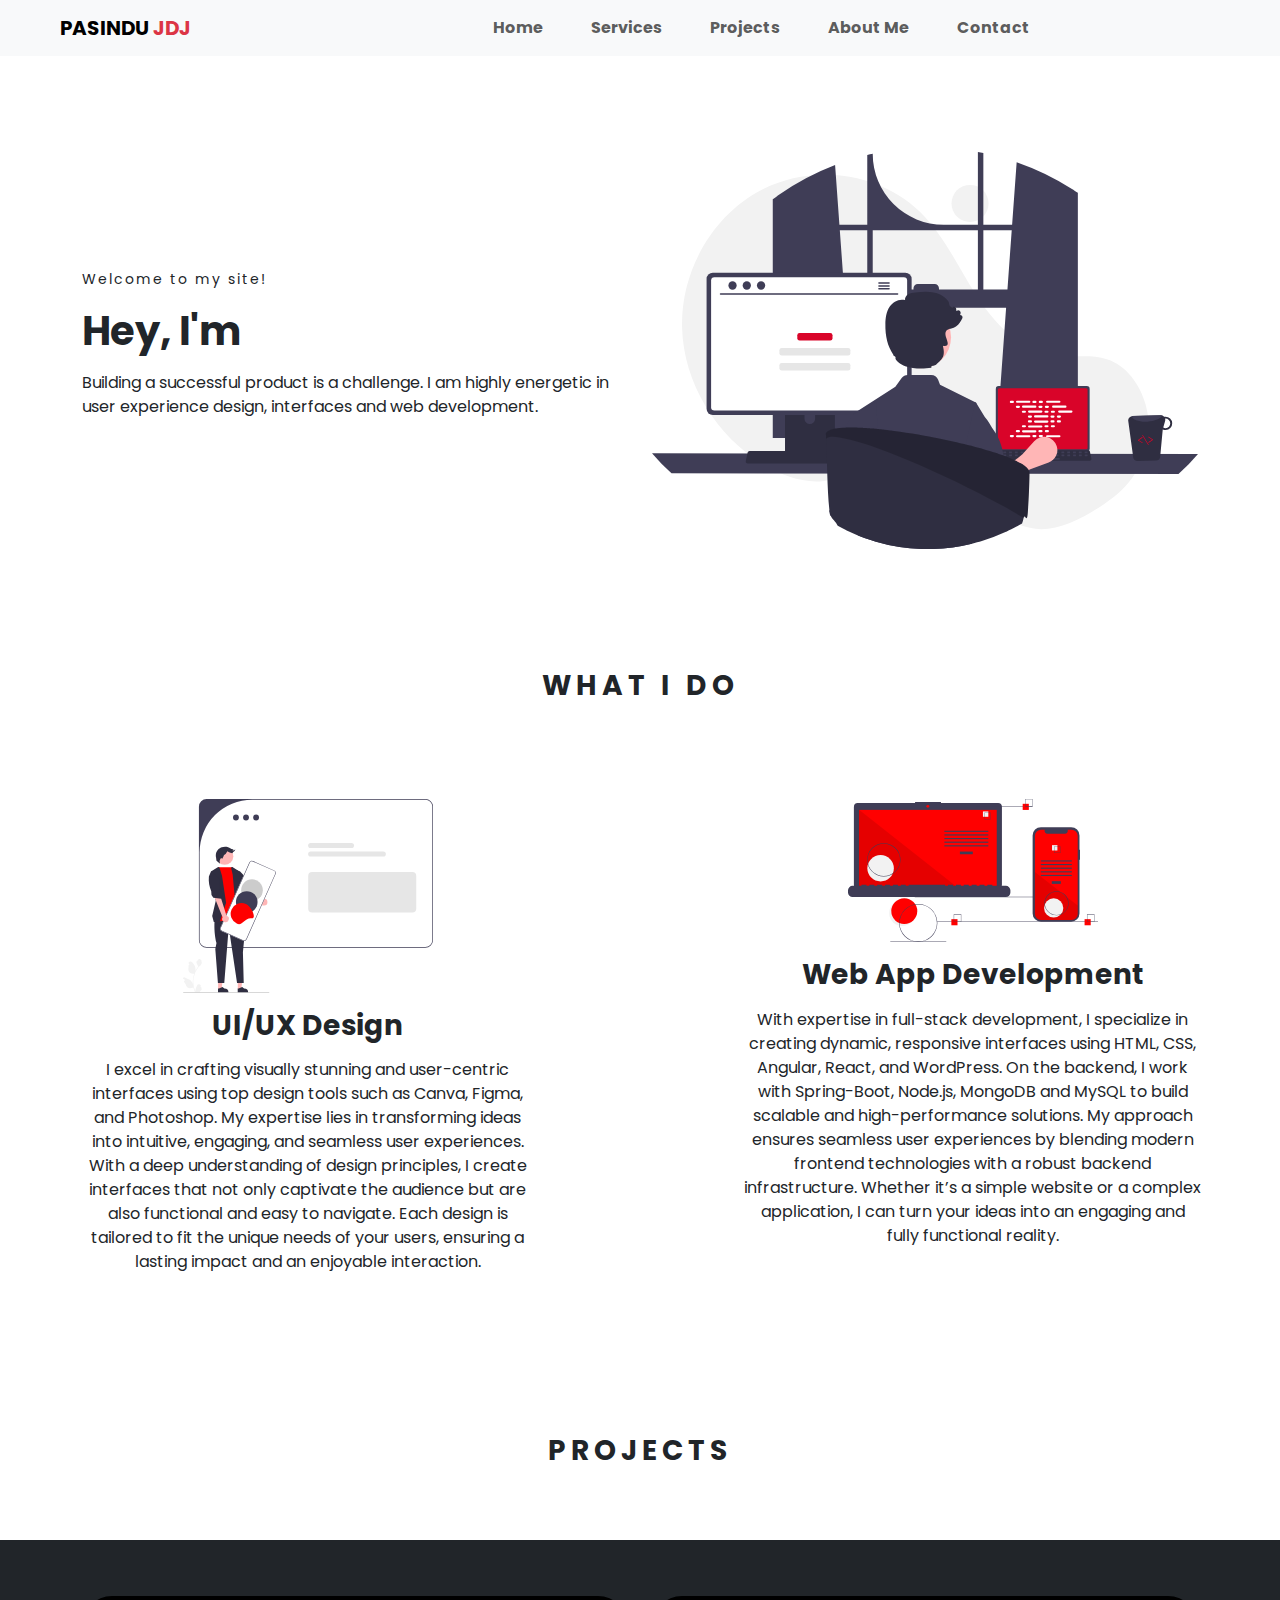
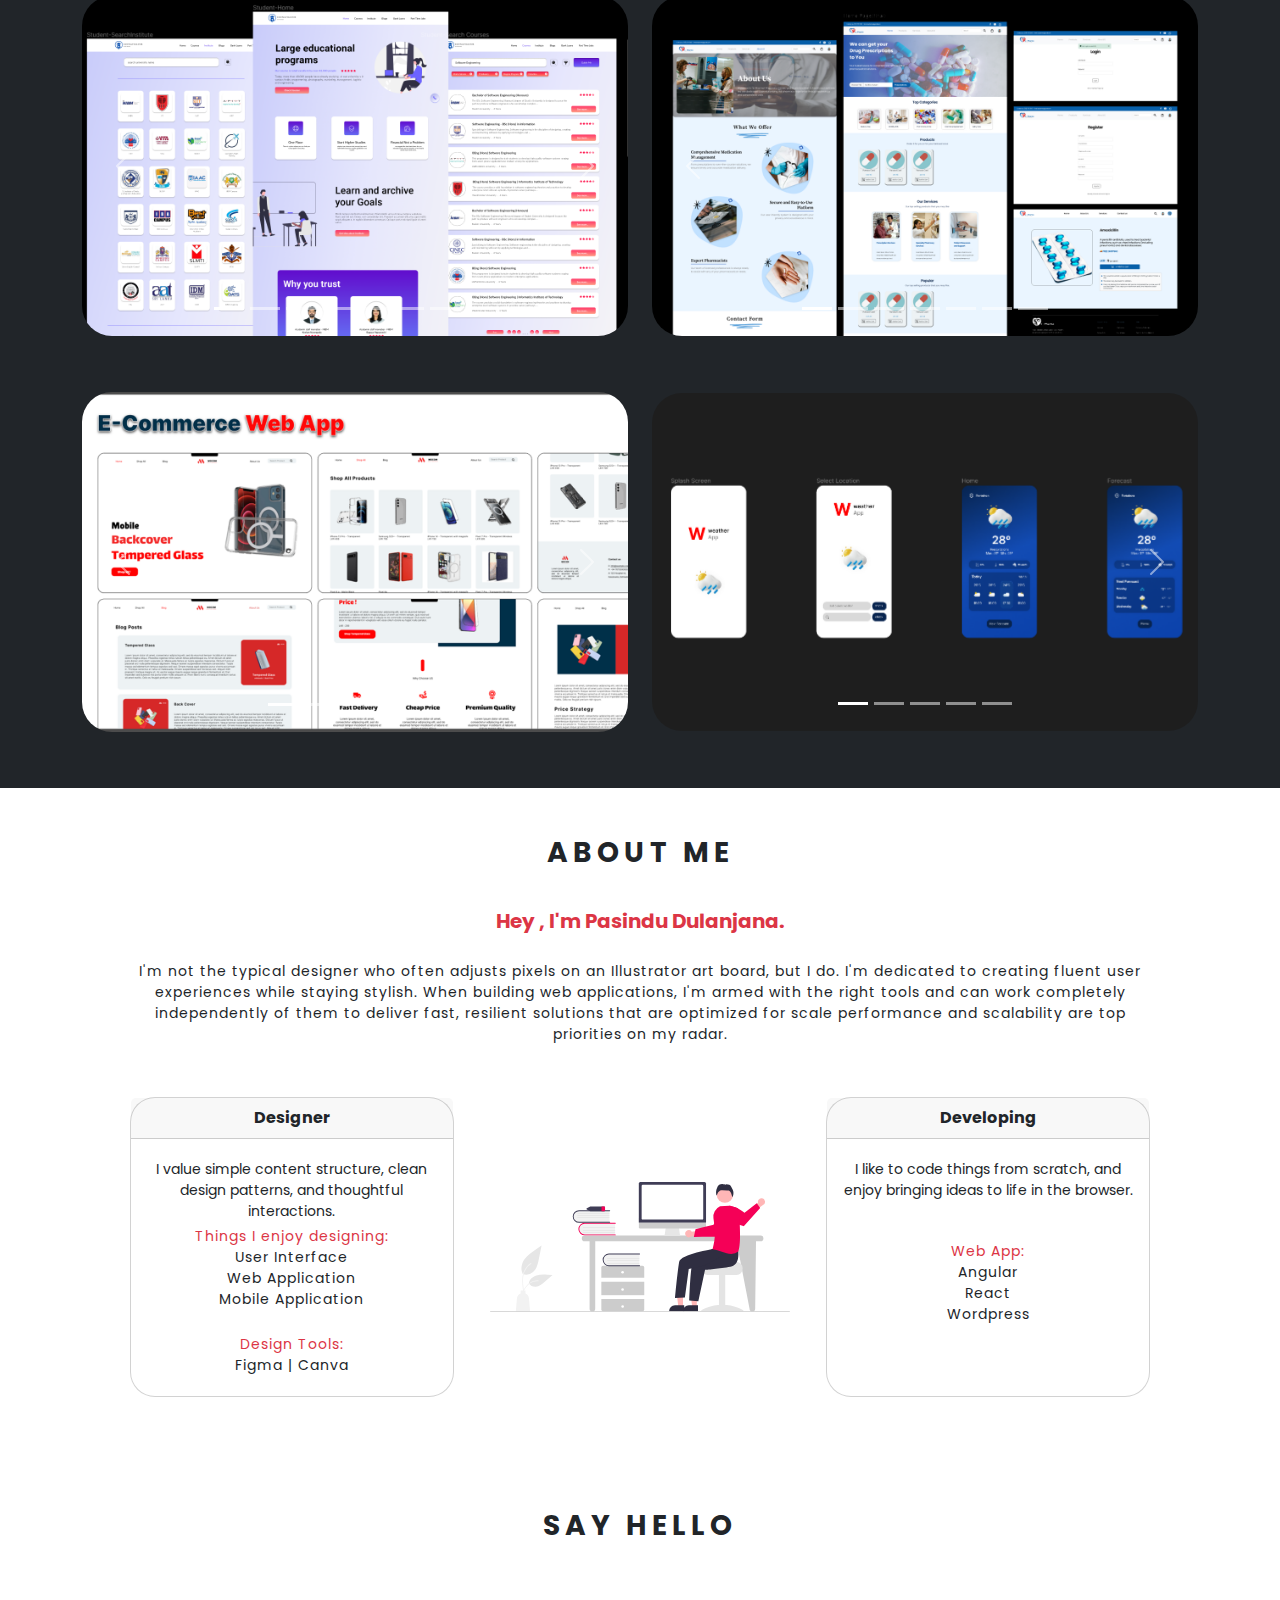
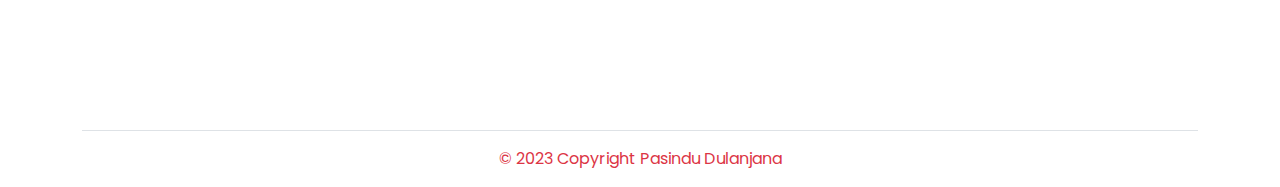
==== commit 858d823d: "Image Change" ====
--- a/index.html
+++ b/index.html
@@ -282,7 +282,7 @@
                             </div>
                             <div class="carousel-inner">
                                 <div class="carousel-item active">
-                                    <img src="assets/images/r10c.png" class="d-block w-100" alt="project 01 image">
+                                    <img src="assets/images/r10C.png" class="d-block w-100" alt="project 01 image">
                                 </div>
                                 <div class="carousel-item">
                                     <img src="assets/images/r30.png" class="d-block w-100" alt="project 01 image">
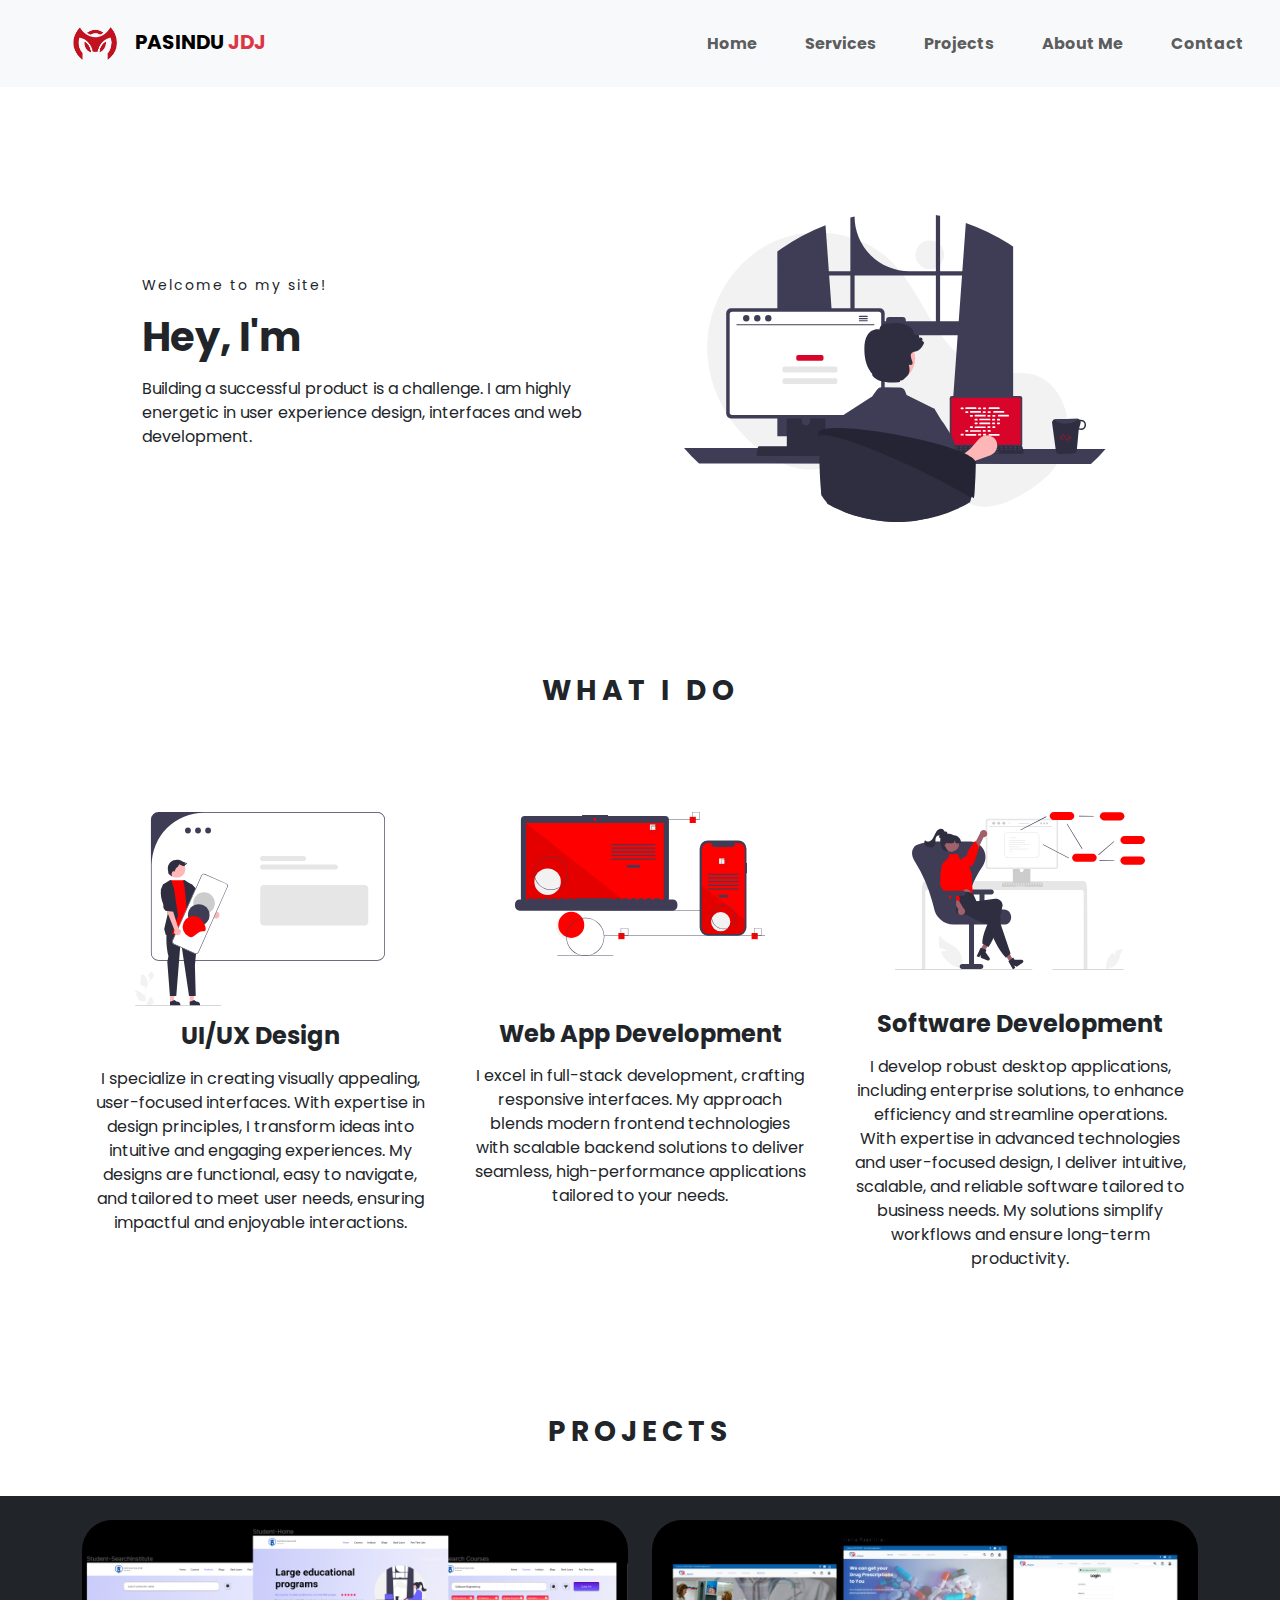
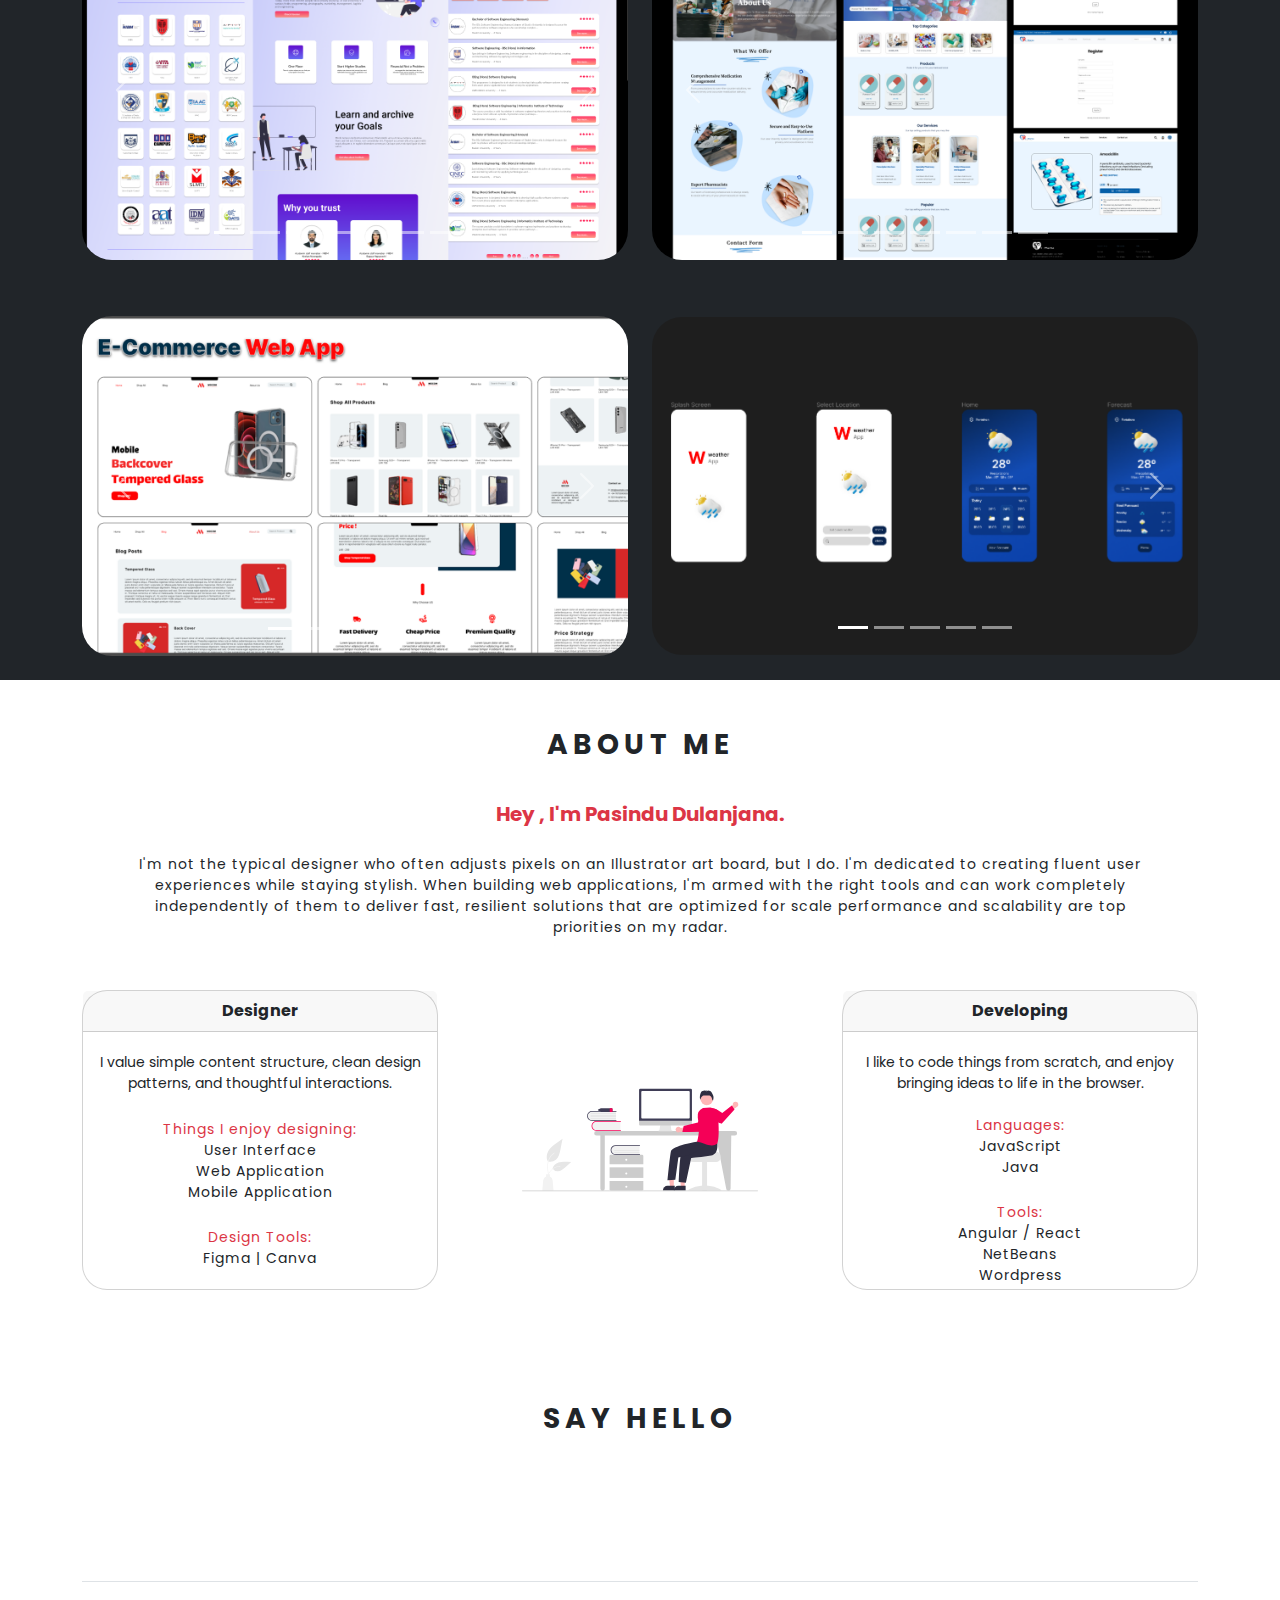
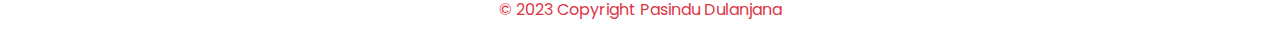
==== commit 4bf0b340: "Do Some Changes" ====
--- a/index.html
+++ b/index.html
@@ -6,11 +6,13 @@
     <meta name="viewport" content="width=device-width, initial-scale=1.0">
     <title>Pasindu JDJ</title>
     <link rel="shortcut icon" href="assets/images/logo.png" type="x-icon">
-
+    <link href="https://cdn.jsdelivr.net/npm/bootstrap@5.3.3/dist/css/bootstrap.min.css" rel="stylesheet"
+        integrity="sha384-QWTKZyjpPEjISv5WaRU9OFeRpok6YctnYmDr5pNlyT2bRjXh0JMhjY6hW+ALEwIH" crossorigin="anonymous">
+    <script src="https://cdn.jsdelivr.net/npm/bootstrap@5.3.3/dist/js/bootstrap.bundle.min.js"
+        integrity="sha384-YvpcrYf0tY3lHB60NNkmXc5s9fDVZLESaAA55NDzOxhy9GkcIdslK1eN7N6jIeHz"
+        crossorigin="anonymous"></script>
     <link rel="stylesheet" href="https://pro.fontawesome.com/releases/v5.10.0/css/all.css"
         integrity="sha384-AYmEC3Yw5cVb3ZcuHtOA93w35dYTsvhLPVnYs9eStHfGJvOvKxVfELGroGkvsg+p" crossorigin="anonymous" />
-    <link rel="stylesheet" href="bootstrap/css/bootstrap.css">
-    <link rel="stylesheet" href="bootstrap/css/font-awsome.css">
     <link rel="stylesheet" href="style.css">
     <script src="bootstrap/js/bootstrap.bundle.js" async></script>
     <link rel="preconnect" href="https://fonts.googleapis.com">
@@ -21,6 +23,7 @@
     <link
         href="https://fonts.googleapis.com/css2?family=Poppins:ital,wght@0,100;0,200;0,300;0,400;0,500;0,600;0,700;0,800;0,900;1,100;1,200;1,300;1,400;1,500;1,600;1,700;1,800;1,900&display=swap"
         rel="stylesheet">
+
     <style>
         body {
             font-family: 'poppins', sans-serif;
@@ -33,31 +36,51 @@
     <nav class="navbar navbar-expand-lg bg-light sticky-top">
         <div class="container-fluid">
             <a class="navbar-brand" href="index.html">
-                <!-- <img src="assets/images/logo (2).png" width="70px" class="img-fluid mx-5"> -->
-                <b class="mx-5">PASINDU <span class="text-danger">JDJ</span></b>
+                <img src="assets/images/logoNew.png" width="70px" class="ms-5 me-auto">
+                <b class="">PASINDU <span class="text-danger">JDJ</span></b>
             </a>
+
             <button class="navbar-toggler" type="button" data-bs-toggle="collapse" data-bs-target="#navbarNav"
                 aria-controls="navbarNav" aria-expanded="false" aria-label="Toggle navigation">
                 <span class="navbar-toggler-icon"></span>
             </button>
-            <div class="collapse navbar-collapse" id="navbarNav">
+            <div class="collapse navbar-collapse " id="navbarNav">
                 <ul class="navbar-nav mx-auto">
                     <li class="nav-item mx-3">
-                        <a href="#home" class="nav-link fw-bold">Home</a>
+                        <a href="#home" class="nav-link fw-bold"></a>
                     </li>
                     <li class="nav-item mx-3">
-                        <a href="#services" class="nav-link fw-bold">Services</a>
+                        <a href="#services" class="nav-link fw-bold"></a>
                     </li>
                     <li class="nav-item mx-3">
-                        <a href="#projects" class="nav-link fw-bold">Projects</a>
+                        <a href="#projects" class="nav-link fw-bold"></a>
                     </li>
                     <li class="nav-item mx-3">
-                        <a href="#aboutme" class="nav-link fw-bold">About Me</a>
+                        <a href="#aboutme" class="nav-link fw-bold"></a>
                     </li>
                     <li class="nav-item mx-3">
-                        <a href="#contact" class="nav-link fw-bold">Contact</a>
+                        <a href="#contact" class="nav-link fw-bold"></a>
                     </li>
                 </ul>
+                <span>
+                    <ul class="navbar-nav mx-auto">
+                        <li class="nav-item mx-3">
+                            <a href="#home" class="nav-link fw-bold">Home</a>
+                        </li>
+                        <li class="nav-item mx-3">
+                            <a href="#services" class="nav-link fw-bold">Services</a>
+                        </li>
+                        <li class="nav-item mx-3">
+                            <a href="#projects" class="nav-link fw-bold">Projects</a>
+                        </li>
+                        <li class="nav-item mx-3">
+                            <a href="#aboutme" class="nav-link fw-bold">About Me</a>
+                        </li>
+                        <li class="nav-item mx-3">
+                            <a href="#contact" class="nav-link fw-bold">Contact</a>
+                        </li>
+                    </ul>
+                </span>
             </div>
         </div>
     </nav>
@@ -68,7 +91,7 @@
     <section class="d-flex align-items-center justify-content-center my-4" id="home">
 
         <div class="container mt-5">
-            <div class="row">
+            <div class="row mx-5">
                 <div class="col-lg-6 col-md-4 d-flex align-items-center justify-content-center">
                     <div class="about-text">
                         <small class="small-text" style="letter-spacing: 2px;">Welcome to <span class="mobile-block">my
@@ -87,8 +110,8 @@
                     </div>
                 </div>
 
-                <div class="col-lg-6 col-md-4 my-4">
-                    <div class="about-image svg">
+                <div class="col-lg-6 col-md-4 my-4 d-flex align-items-center justify-content-center">
+                    <div class="animate-image-y svg">
                         <img src="assets/svg/programmer .svg" class="img-fluid" alt="svg image">
                     </div>
                 </div>
@@ -107,27 +130,32 @@
                             <h3 class="fw-bold mb-4" style="letter-spacing: 5px;">WHAT I DO</h3>
                         </div>
                     </div>
-                    <div class="row mt-5 justify-content-between">
-                        <div class="col-12 col-md-6 col-lg-5 text-center my-4 px-2">
+                    <div class="row mt-5 justify-content-between ">
+                        <div class="col-12 col-md-6 col-lg-4 text-center my-4 p-2 animate-image">
                             <img src="assets/svg/ui.svg" class="img-fluid" alt="svg image" width="250">
-                            <p class="h3 dance-font fw-bold m-3">UI/UX Design</p>
-                            <p class="text-sm ">I excel in crafting visually stunning and user-centric interfaces using
-                                top design tools such as Canva, Figma, and Photoshop. My expertise lies in transforming
-                                ideas into intuitive, engaging, and seamless user experiences. With a deep understanding
-                                of design principles, I create interfaces that not only captivate the audience but are
-                                also functional and easy to navigate. Each design is tailored to fit the unique needs of
-                                your users, ensuring a lasting impact and an enjoyable interaction.</p>
-                        </div>
-                        <div class="col-12 col-md-6 col-lg-5 text-center my-4 px-2">
-                            <img src="assets/svg/front-end.svg" class="img-fluid" alt="svg image" width="250">
-                            <p class="h3 dance-font fw-bold m-3">Web App Development</p>
-                            <p class="text-sm ">With expertise in full-stack development, I specialize in creating
-                                dynamic, responsive interfaces using HTML, CSS, Angular, React, and WordPress. On the
-                                backend, I work with Spring-Boot, Node.js, MongoDB and MySQL to build scalable and high-performance
-                                solutions. My approach ensures seamless user experiences by blending modern frontend
-                                technologies with a robust backend infrastructure. Whether it’s a simple website or a
-                                complex application, I can turn your ideas into an engaging and fully functional
-                                reality.</p>
+                            <p class="h4 dance-font fw-bold m-3">UI/UX Design</p>
+                            <p class="px-3">I specialize in creating visually appealing, user-focused interfaces. With
+                                expertise in design principles, I transform ideas into
+                                intuitive and engaging experiences. My designs are functional, easy to navigate, and
+                                tailored to meet user needs, ensuring impactful and enjoyable interactions.</p>
+                        </div>
+                        <div class="col-12 col-md-6 col-lg-4 text-center my-4 p-2 animate-image">
+                            <img src="assets/svg/front-end.svg" class="img-fluid mb-5" alt="svg image" width="250">
+                            <p class="h4 dance-font fw-bold m-3">Web App Development</p>
+                            <p class="px-3">I excel in full-stack development, crafting responsive interfaces. My
+                                approach blends modern frontend technologies with scalable
+                                backend solutions to deliver seamless, high-performance applications tailored to your
+                                needs.</p>
+                        </div>
+                        <div class="col-12 col-md-6 col-lg-4 text-center my-4 p-2 animate-image">
+                            <img src="assets/svg/undraw_software_engineer_re_tnjc.svg" class="img-fluid mb-4"
+                                alt="svg image" width="250">
+                            <p class="h4 dance-font fw-bold m-3">Software Development</p>
+                            <p class="px-3">I develop robust desktop applications, including enterprise solutions, to
+                                enhance efficiency and streamline operations. With expertise in advanced technologies
+                                and user-focused design, I deliver intuitive, scalable, and reliable software tailored
+                                to business needs. My solutions simplify workflows and ensure long-term productivity.
+                            </p>
                         </div>
                     </div>
                 </div>
@@ -137,13 +165,11 @@
 
     <!-- Project -->
     <section id="projects">
-        <div class="row">s
-            <div class="col-12 text-center">
-                <h3 class="fw-bold mb-4" style="letter-spacing: 5px;">PROJECTS</h3>
-            </div>
-        </div>
-
-        <div class="menu-1 bg-dark mt-5 p-5" id="menus">
+        <div class=" text-center">
+            <h3 class="fw-bold" style="letter-spacing: 5px;">PROJECTS</h3>
+        </div>
+
+        <div class="menu-1 bg-dark mt-5 px-2  py-3" id="menus">
             <div class="container">
                 <div class="row text-white align-items-center ">
 
@@ -282,7 +308,7 @@
                             </div>
                             <div class="carousel-inner">
                                 <div class="carousel-item active">
-                                    <img src="assets/images/r10C.png" class="d-block w-100" alt="project 01 image">
+                                    <img src="assets/images/r1.png" class="d-block w-100" alt="project 01 image">
                                 </div>
                                 <div class="carousel-item">
                                     <img src="assets/images/r30.png" class="d-block w-100" alt="project 01 image">
@@ -370,22 +396,22 @@
                 <h3 class="fw-bolder" style="letter-spacing: 5px;">ABOUT ME </h3>
             </div>
             <div class="row ">
-                <div class="col-lg-11 text-center mx-auto col-12">
+                <div class="col-lg-12 mx-auto col-12 text-center col-md-10">
                     <div class="row mt-4">
                         <p class="h5 fw-bold mt-2 text-danger">Hey , I'm Pasindu Dulanjana.</p>
                     </div>
-                    <div class="row mt-3">
-                        <p class="form-control-sm text-left" style="letter-spacing: 1px;">I'm not the typical designer
-                            who often adjusts pixels on an
+                    <div class="row mt-3 text-center align-items-center justify-content-center">
+                        <p class="col-11 form-control-sm text-left" style="letter-spacing: 1px;">I'm not the typical
+                            designer who often adjusts pixels on an
                             Illustrator art board, but I do. I'm dedicated to creating fluent user experiences while
                             staying stylish. When building web applications, I'm armed with the right tools and can work
                             completely independently of them to deliver fast, resilient solutions that are optimized for
                             scale performance and scalability are top priorities on my radar.</p>
                     </div>
-                    <div class="row mt-3">
+                    <div class="row mt-3 text-center align-items-center justify-content-center">
 
                         <!-- FIRST CARD -->
-                        <div class="col-md-4 my-3">
+                        <div class=" col-10 col-md-4 my-3">
                             <div class="card" style="border-radius: 25px; height: 300px;">
                                 <div class="card-header fw-bold">Designer</div>
                                 <p class="sub-title form-control-sm mt-3">I value simple content structure, clean design
@@ -407,22 +433,27 @@
 
                         <!-- SECOND CARD -->
                         <div class="col-md-4 my-3">
-                            <div class="box">
+                            <div class="box animate-image-x">
                                 <img src="assets/svg/Hello.svg" alt="" style="width: 300px; height: 300px;">
                             </div>
                         </div>
 
                         <!-- THIRD CARD -->
-                        <div class="col-md-4 my-3">
+                        <div class="col-10 col-md-4 my-3">
                             <div class="card" style="border-radius: 25px; height: 300px;">
                                 <div class="card-header fw-bold">Developing</div>
                                 <p class="sub-title form-control-sm  mt-3">I like to code things from scratch, and enjoy
                                     bringing ideas to life in the browser.</p>
                                 <div class="card-body">
                                     <p class="card-text form-control-sm" style="letter-spacing: 1px;"><span
-                                            class="text-danger" style="letter-spacing: 1px;">Web App:</span>
-                                        <br>Angular
-                                        <br>React
+                                            class="text-danger" style="letter-spacing: 1px;">Languages:</span>
+                                        <br>JavaScript
+                                        <br>Java
+                                    </p>
+                                    <p class="card-text form-control-sm" style="letter-spacing: 1px;"><span
+                                            class="text-danger" style="letter-spacing: 1px;">Tools:</span>
+                                        <br>Angular / React
+                                        <br>NetBeans
                                         <br>Wordpress
                                     </p>
                                 </div>
--- a/style.css
+++ b/style.css
@@ -74,4 +74,36 @@
 
 .carousel-item img {
   border-radius: 30px;
+}
+
+.animate-image-y img{
+  padding: 2rem;
+  animation: floatImage 4s ease-in-out infinite;
+}
+@keyframes floatImage{
+  0%{
+      transform: translateY(0);
+  }
+  50%{
+      transform: translateY(-2rem); 
+  }
+  100%{
+      transform: translateY(0);
+  }
+}
+
+.animate-image-x img{
+  padding: 2rem;
+  animation: floatImageX 4s ease-in infinite;
+}
+@keyframes floatImageX{
+  0%{
+      transform: translatex(0);
+  }
+  50%{
+      transform: translatex(-2rem); 
+  }
+  100%{
+      transform: translatex(0);
+  }
 }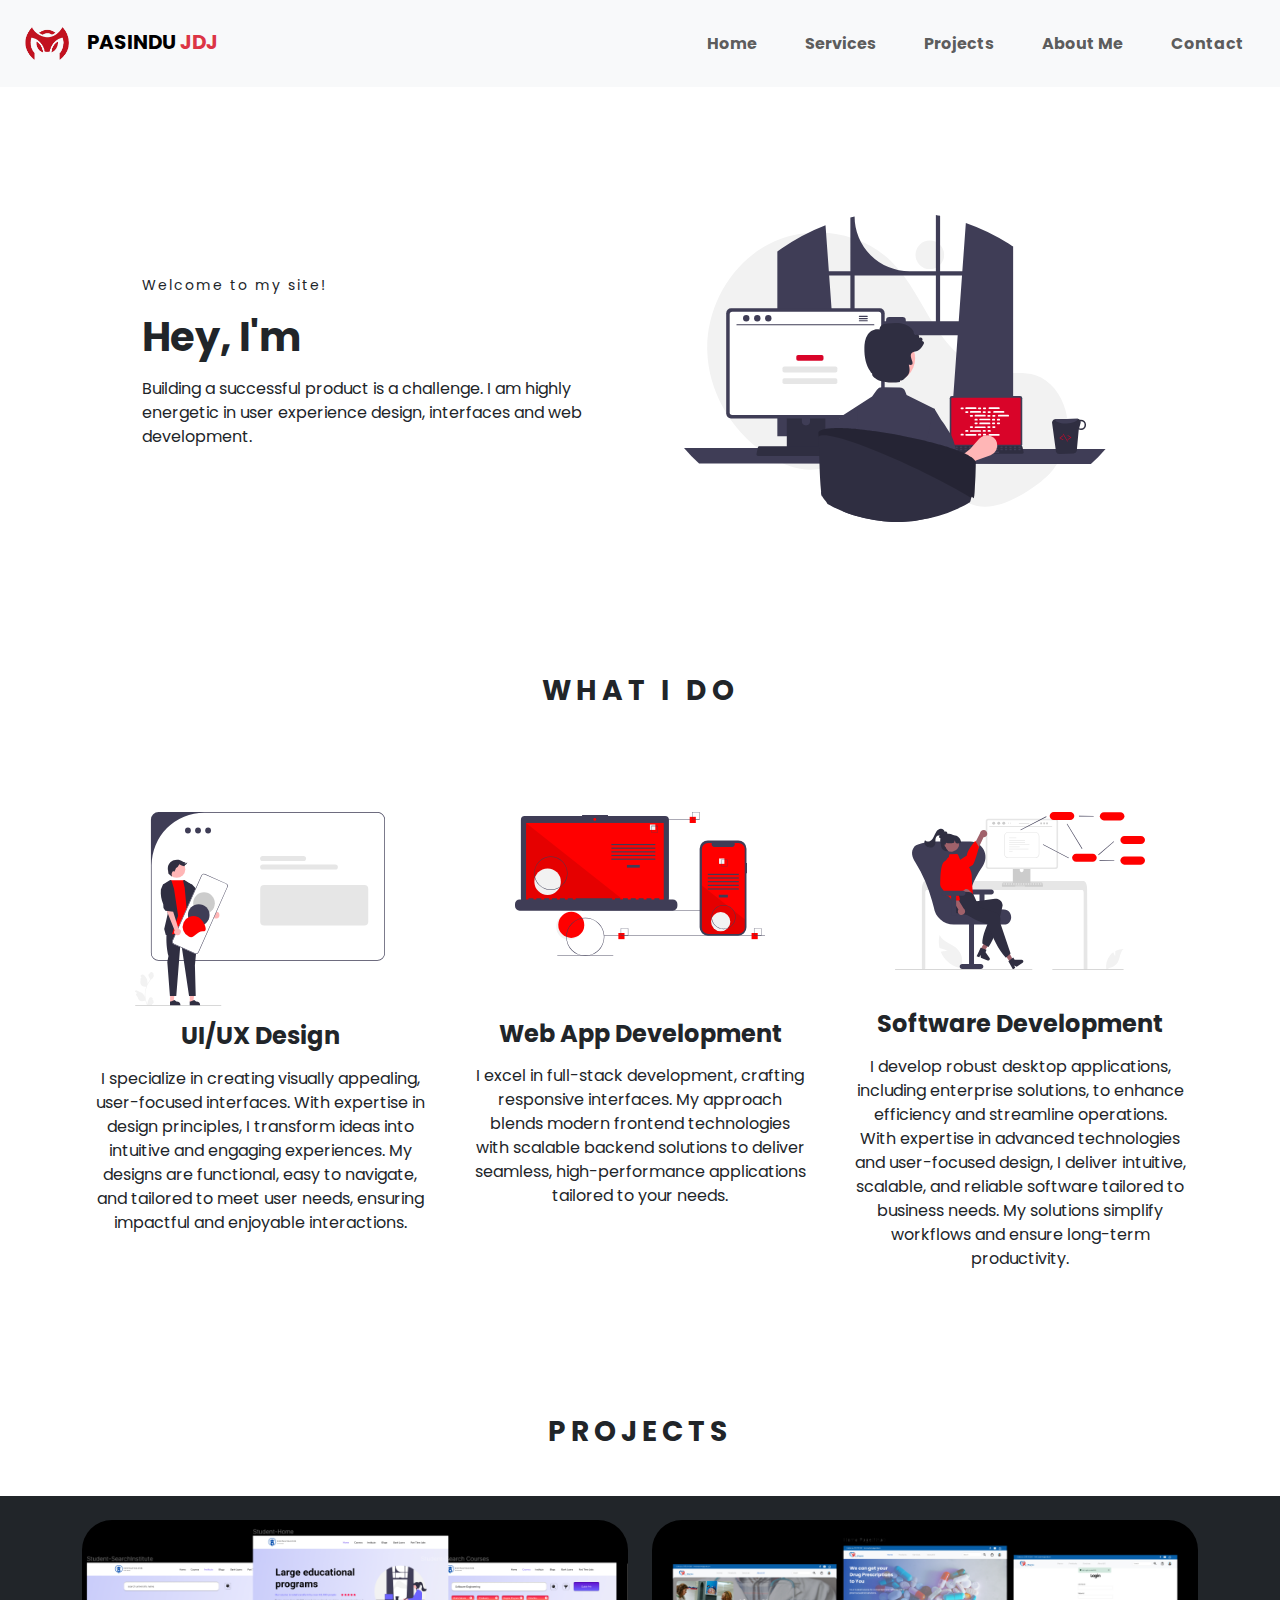
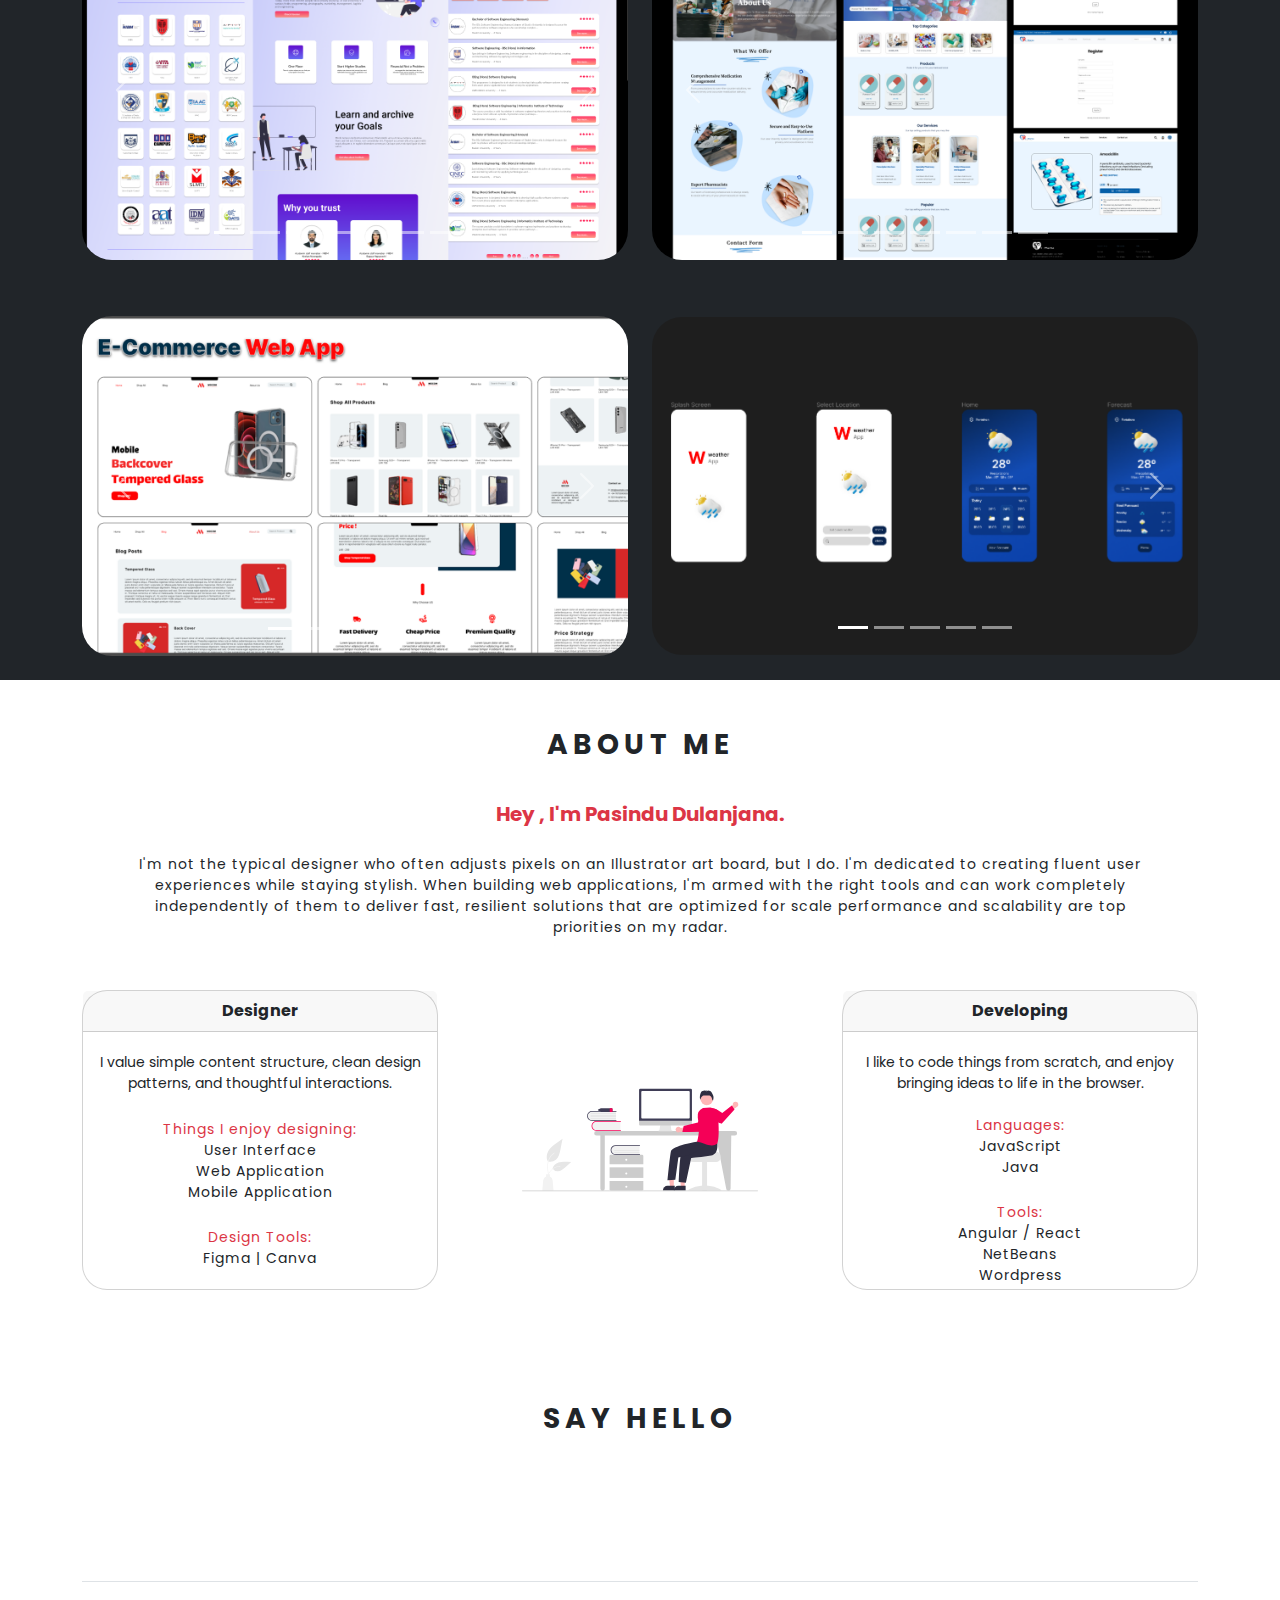
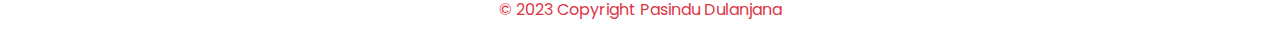
==== commit 69ee51ce: "New Logo Added" ====
--- a/index.html
+++ b/index.html
@@ -36,7 +36,7 @@
     <nav class="navbar navbar-expand-lg bg-light sticky-top">
         <div class="container-fluid">
             <a class="navbar-brand" href="index.html">
-                <img src="assets/images/logoNew.png" width="70px" class="ms-5 me-auto">
+                <img src="assets/images/logoNew.png" width="70px" class=" me-auto">
                 <b class="">PASINDU <span class="text-danger">JDJ</span></b>
             </a>
 
